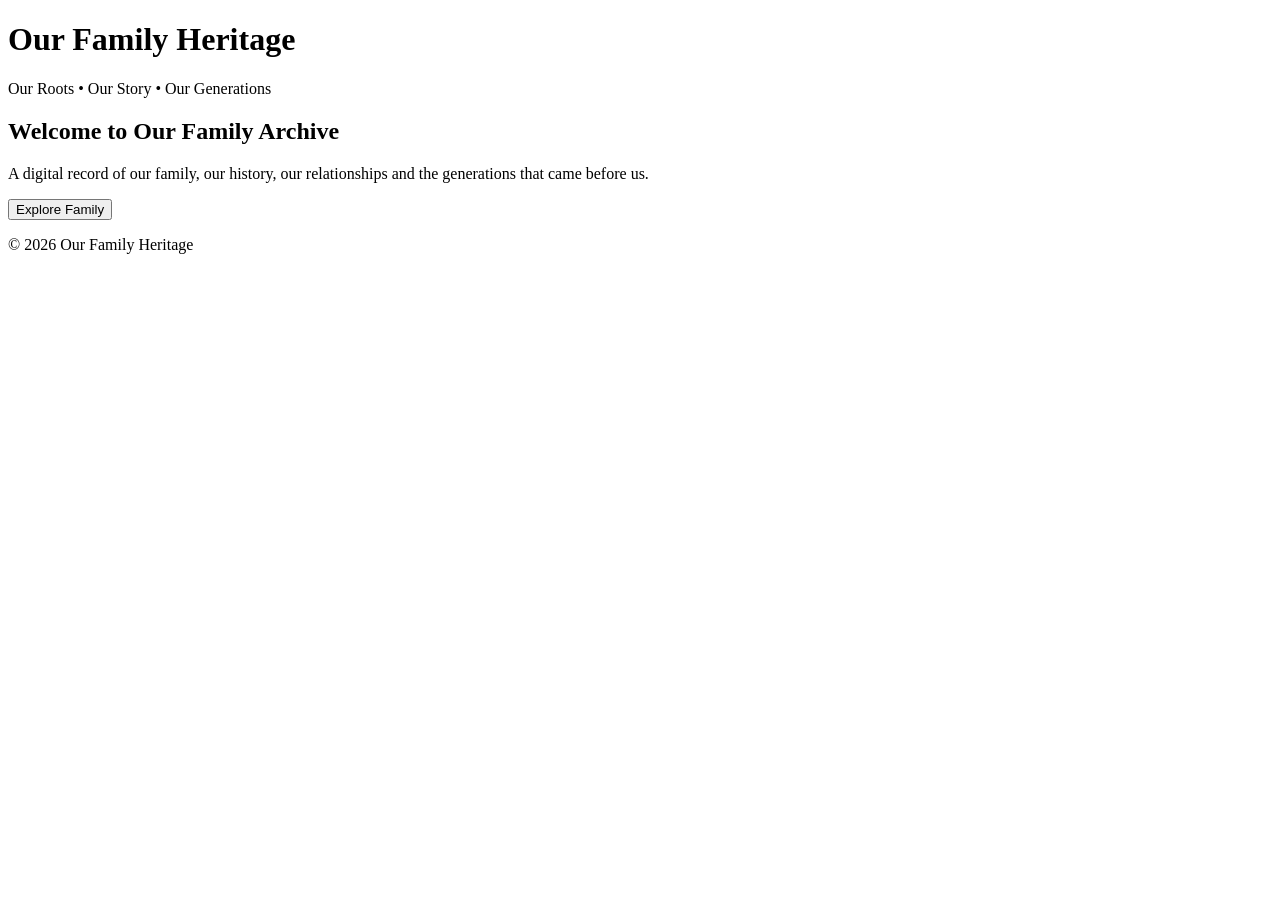
==== index.html @ 3188e99e "Create index.html" ====
<!DOCTYPE html>
<html lang="en">
<head>
    <meta charset="UTF-8">
    <meta name="viewport" content="width=device-width, initial-scale=1.0">

    <title>Our Family Heritage</title>

    <link rel="stylesheet" href="css/style.css">
</head>

<body>

    <header>
        <h1>Our Family Heritage</h1>
        <p>Our Roots • Our Story • Our Generations</p>
    </header>

    <main>

        <section class="welcome">
            <h2>Welcome to Our Family Archive</h2>

            <p>
                A digital record of our family, our history,
                our relationships and the generations that came before us.
            </p>

            <button>Explore Family</button>
        </section>

    </main>

    <footer>
        <p>© 2026 Our Family Heritage</p>
    </footer>

</body>
</html>
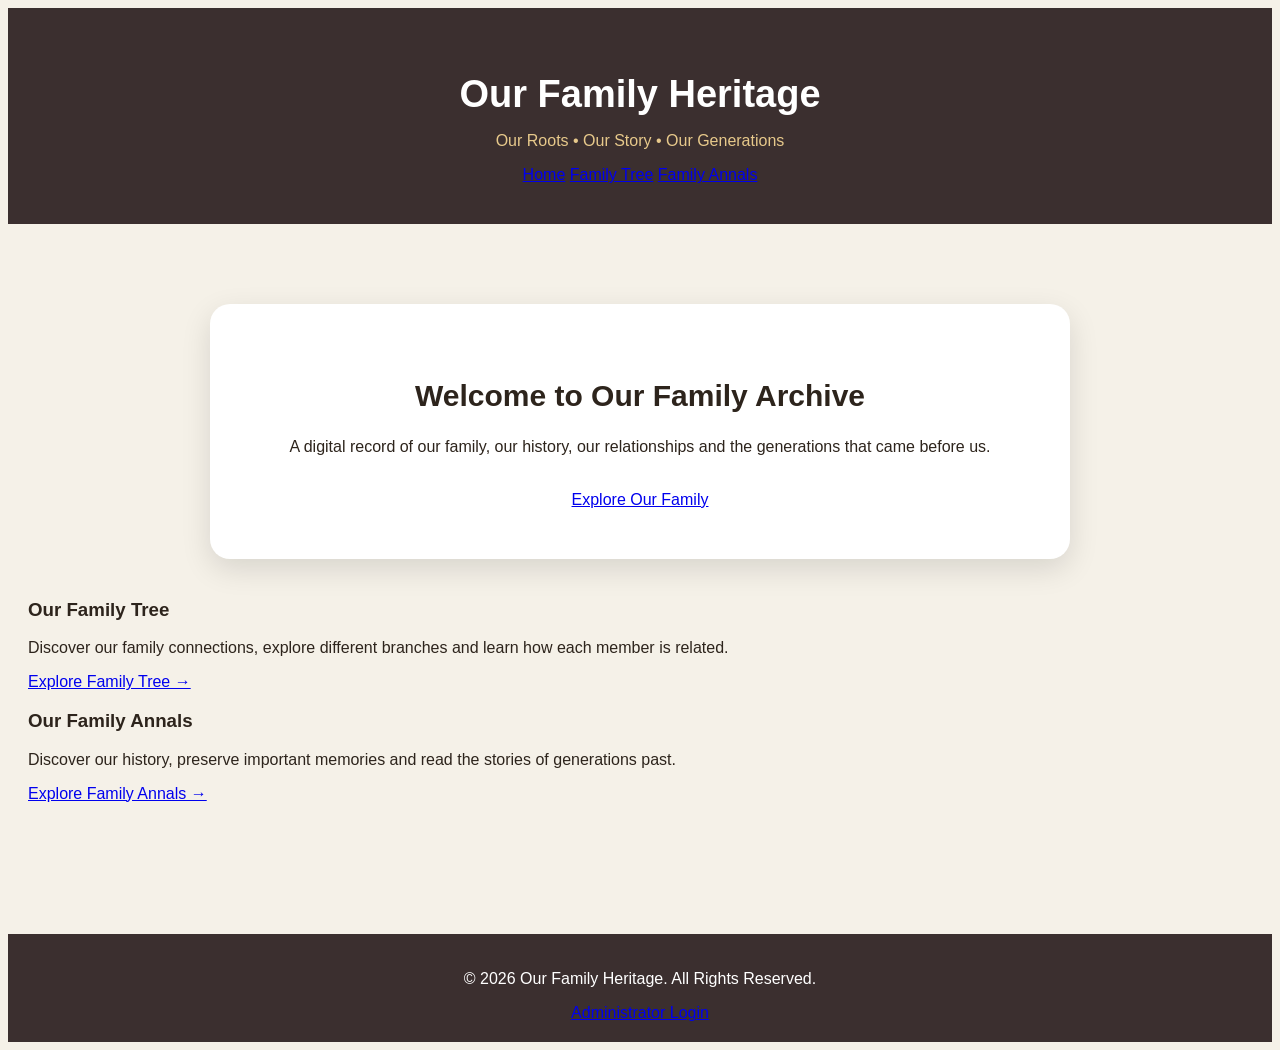
==== commit fe25f1e6: "Update index.html" ====
--- a/index.html
+++ b/index.html
@@ -1,5 +1,6 @@
 <!DOCTYPE html>
 <html lang="en">
+
 <head>
     <meta charset="UTF-8">
     <meta name="viewport" content="width=device-width, initial-scale=1.0">
@@ -11,14 +12,38 @@
 
 <body>
 
-    <header>
-        <h1>Our Family Heritage</h1>
-        <p>Our Roots • Our Story • Our Generations</p>
+    <!-- WEBSITE HEADER -->
+    <header class="site-header">
+
+        <div class="header-content">
+
+            <div class="site-brand">
+                <h1>Our Family Heritage</h1>
+                <p>Our Roots • Our Story • Our Generations</p>
+            </div>
+
+            <!-- MAIN NAVIGATION -->
+            <nav class="main-navigation">
+
+                <a href="index.html" class="active">Home</a>
+
+                <a href="family-tree.html">Family Tree</a>
+
+                <a href="annals.html">Family Annals</a>
+
+            </nav>
+
+        </div>
+
     </header>
 
+
+    <!-- MAIN CONTENT -->
     <main>
 
+        <!-- WELCOME SECTION -->
         <section class="welcome">
+
             <h2>Welcome to Our Family Archive</h2>
 
             <p>
@@ -26,14 +51,57 @@
                 our relationships and the generations that came before us.
             </p>
 
-            <button>Explore Family</button>
+            <a href="family-tree.html" class="explore-button">
+                Explore Our Family
+            </a>
+
+        </section>
+
+
+        <!-- WEBSITE SECTIONS -->
+        <section class="home-sections">
+
+            <div class="home-card">
+
+                <h3>Our Family Tree</h3>
+
+                <p>
+                    Discover our family connections, explore different
+                    branches and learn how each member is related.
+                </p>
+
+                <a href="family-tree.html">Explore Family Tree →</a>
+
+            </div>
+
+
+            <div class="home-card">
+
+                <h3>Our Family Annals</h3>
+
+                <p>
+                    Discover our history, preserve important memories
+                    and read the stories of generations past.
+                </p>
+
+                <a href="annals.html">Explore Family Annals →</a>
+
+            </div>
+
         </section>
 
     </main>
 
-    <footer>
-        <p>© 2026 Our Family Heritage</p>
+
+    <!-- WEBSITE FOOTER -->
+    <footer class="site-footer">
+
+        <p>© 2026 Our Family Heritage. All Rights Reserved.</p>
+
+        <a href="admin-login.html">Administrator Login</a>
+
     </footer>
+
 
 </body>
 </html>
--- a/css/style.css
+++ b/css/style.css
@@ -0,0 +1,4674 @@
+{
+    box-sizing: border-box;
+    margin: 0;
+    padding: 0;
+}
+
+body {
+    font-family: Arial, sans-serif;
+    background: #f5f1e8;
+    color: #2d241c;
+}
+
+header {
+    background: #3b2f2f;
+    color: white;
+    text-align: center;
+    padding: 40px 20px;
+}
+
+header h1 {
+    font-size: 38px;
+    margin-bottom: 10px;
+}
+
+header p {
+    color: #e7c98b;
+}
+
+main {
+    min-height: 70vh;
+    padding: 40px 20px;
+}
+
+.welcome {
+    max-width: 800px;
+    margin: 40px auto;
+    background: white;
+    padding: 50px 30px;
+    text-align: center;
+    border-radius: 20px;
+    box-shadow: 0 10px 30px rgba(0,0,0,0.12);
+}
+
+.welcome h2 {
+    font-size: 30px;
+    margin-bottom: 20px;
+}
+
+.welcome p {
+    line-height: 1.7;
+    margin-bottom: 30px;
+}
+
+button {
+    background: #b8860b;
+    color: white;
+    border: none;
+    padding: 14px 28px;
+    border-radius: 30px;
+    font-size: 16px;
+    cursor: pointer;
+}
+
+button:hover {
+    background: #8f6808;
+}
+
+footer {
+    background: #3b2f2f;
+    color: white;
+    text-align: center;
+    padding: 20px;
+}
+/* =========================================
+   FAMILY TREE
+========================================= */
+
+.family-tree-section {
+    max-width: 1400px;
+    margin: 0 auto;
+    text-align: center;
+}
+
+.tree-intro {
+    max-width: 700px;
+    margin: 10px auto 40px;
+    line-height: 1.7;
+}
+
+
+/* Main tree */
+
+.family-tree {
+    width: 100%;
+    padding: 20px;
+}
+
+
+/* Central couple */
+
+.central-couple {
+    display: flex;
+    justify-content: center;
+    align-items: center;
+    gap: 20px;
+    flex-wrap: wrap;
+}
+
+
+.marriage-symbol {
+    font-size: 32px;
+    padding: 10px;
+}
+
+
+/* Connector */
+
+.main-connector {
+    width: 3px;
+    height: 50px;
+    background: #b8860b;
+    margin: 0 auto;
+}
+
+
+/* Generation title */
+
+.generation-title {
+    font-size: 25px;
+    margin: 20px 0 30px;
+    color: #3b2f2f;
+}
+
+
+/* Children */
+
+.children-grid {
+    display: grid;
+    grid-template-columns:
+        repeat(auto-fit, minmax(220px, 1fr));
+
+    gap: 25px;
+
+    max-width: 1200px;
+
+    margin: 0 auto;
+}
+
+
+/* =========================================
+   PREMIUM FAMILY MEMBER CARDS
+========================================= */
+
+.member-card {
+    position: relative;
+    box-sizing: border-box;
+
+    width: 100%;
+    padding: 22px 16px;
+
+    background: linear-gradient(
+        160deg,
+        #ffffff 0%,
+        #fbf8f0 100%
+    );
+
+    border: 1px solid #e7dcc3;
+    border-radius: 20px;
+
+    box-shadow:
+        0 5px 15px rgba(45, 36, 28, 0.07),
+        0 1px 3px rgba(45, 36, 28, 0.04);
+
+    text-align: center;
+
+    transition:
+        transform 0.25s ease,
+        box-shadow 0.25s ease,
+        border-color 0.25s ease;
+
+    cursor: pointer;
+    overflow-wrap: anywhere;
+}
+
+.member-card:hover {
+    transform: translateY(-4px);
+
+    border-color: #b8860b;
+
+    box-shadow:
+        0 12px 28px rgba(45, 36, 28, 0.13),
+        0 3px 8px rgba(184, 134, 11, 0.10);
+}
+
+.member-card:active {
+    transform: scale(0.98);
+}
+
+
+/* =========================================
+   MEMBER PHOTOGRAPHS
+========================================= */
+
+.member-photo {
+    width: 100px;
+    height: 100px;
+
+    margin: 0 auto 16px;
+
+    padding: 4px;
+    box-sizing: border-box;
+
+    border: 2px solid #c7a451;
+    border-radius: 50%;
+
+    overflow: hidden;
+
+    background: #eee7d7;
+
+    display: flex;
+    align-items: center;
+    justify-content: center;
+
+    box-shadow:
+        0 3px 10px rgba(45, 36, 28, 0.10);
+}
+
+.member-photo img {
+    display: block;
+
+    width: 100%;
+    height: 100%;
+
+    object-fit: cover;
+
+    border-radius: 50%;
+}
+
+.member-photo-placeholder {
+    display: flex;
+    align-items: center;
+    justify-content: center;
+
+    width: 100%;
+    height: 100%;
+
+    border-radius: 50%;
+
+    background: linear-gradient(
+        145deg,
+        #f4ead0,
+        #e6d3a5
+    );
+
+    color: #75540a;
+
+    font-size: 27px;
+    font-weight: 700;
+}
+
+
+/* =========================================
+   MEMBER INFORMATION
+========================================= */
+
+.member-info h4 {
+    margin: 0 0 10px;
+
+    color: #2d241c;
+
+    font-size: 17px;
+    font-weight: 700;
+    line-height: 1.5;
+
+    overflow-wrap: anywhere;
+}
+
+.member-relationship {
+    margin: 0 0 12px;
+
+    color: #746b5d;
+
+    font-size: 12px;
+    line-height: 1.6;
+}
+
+.member-status {
+    display: inline-block;
+
+    padding: 6px 13px;
+
+    border: 1px solid #c7dfc9;
+    border-radius: 30px;
+
+    background: #edf7ee;
+    color: #286b36;
+
+    font-size: 11px;
+    font-weight: 700;
+    letter-spacing: 0.3px;
+}
+
+
+/* =========================================
+   DECEASED FAMILY MEMBERS
+========================================= */
+
+.member-card.deceased {
+    border-color: #d6cfc2;
+
+    background: linear-gradient(
+        160deg,
+        #ffffff 0%,
+        #f3f0e9 100%
+    );
+}
+
+.member-card.deceased .member-status {
+    background: #eeece8;
+    color: #625c53;
+    border-color: #d9d4ca;
+}
+
+.member-card.deceased .member-photo {
+    border-color: #b7aa91;
+}
+
+
+/* =========================================
+   DESCENDANT CARD ADJUSTMENTS
+========================================= */
+
+.grandchildren-container .member-card {
+    padding: 18px 12px;
+    border-radius: 16px;
+}
+
+.grandchildren-container .member-photo {
+    width: 78px;
+    height: 78px;
+
+    margin-bottom: 12px;
+}
+
+.grandchildren-container .member-info h4 {
+    font-size: 15px;
+}
+
+.grandchildren-container .member-relationship {
+    font-size: 11px;
+}
+
+
+/* =========================================
+   MOBILE FAMILY TREE
+========================================= */
+
+@media (max-width: 600px) {
+
+    .family-tree {
+        padding: 10px;
+        box-sizing: border-box;
+    }
+
+    .central-couple {
+        flex-direction: column;
+        align-items: center;
+        gap: 15px;
+    }
+
+    .marriage-symbol {
+        font-size: 26px;
+    }
+
+    .children-grid {
+        grid-template-columns: 1fr;
+        gap: 18px;
+    }
+
+    .member-card {
+        width: 100%;
+        max-width: 320px;
+
+        margin: 0 auto;
+        padding: 20px 14px;
+
+        border-radius: 18px;
+    }
+
+    .member-card:hover {
+        transform: none;
+    }
+
+    .member-photo {
+        width: 90px;
+        height: 90px;
+    }
+
+    .member-info h4 {
+        font-size: 16px;
+    }
+
+    .grandchildren-container {
+        grid-template-columns:
+            repeat(auto-fit, minmax(145px, 1fr));
+
+        gap: 12px;
+        padding-top: 16px;
+    }
+
+    .grandchildren-container .member-card {
+        max-width: none;
+        padding: 15px 10px;
+    }
+
+    .grandchildren-container .member-photo {
+        width: 68px;
+        height: 68px;
+    }
+
+    .grandchildren-container .member-info h4 {
+        font-size: 14px;
+    }
+}
+
+
+/* Respect visitors who prefer reduced animation. */
+@media (prefers-reduced-motion: reduce) {
+
+    .member-card {
+        transition: none;
+    }
+
+    .member-card:hover,
+    .member-card:active {
+        transform: none;
+    }
+}
+/* =========================================
+   EXPANDABLE FAMILY BRANCHES
+========================================= */
+
+.child-wrapper {
+    display: flex;
+    flex-direction: column;
+    align-items: center;
+}
+
+
+.expand-family-button {
+    margin-top: 12px;
+
+    background: #3b2f2f;
+
+    color: white;
+
+    border: none;
+
+    padding: 9px 16px;
+
+    border-radius: 20px;
+
+    font-size: 13px;
+
+    cursor: pointer;
+}
+
+
+.expand-family-button:hover {
+    background: #8f6808;
+}
+
+
+/* =========================================
+   RESPONSIVE FAMILY DESCENDANT BRANCHES
+========================================= */
+
+.grandchildren-container {
+    display: grid;
+
+    /* Arrange siblings side by side when space allows. */
+    grid-template-columns:
+        repeat(auto-fit, minmax(min(100%, 180px), 1fr));
+
+    gap: 20px;
+
+    width: 100%;
+    max-width: 1100px;
+
+    margin: 25px auto 0;
+    padding: 25px 10px 10px;
+
+    box-sizing: border-box;
+
+    border-top: 2px solid #e7c98b;
+    position: relative;
+}
+
+/* Keep each descendant branch neatly organized. */
+.grandchildren-container > .child-wrapper {
+    min-width: 0;
+    width: 100%;
+    box-sizing: border-box;
+}
+
+/* Prevent descendant cards from overflowing their columns. */
+.grandchildren-container .member-card {
+    width: 100%;
+    min-width: 0;
+    box-sizing: border-box;
+}
+
+/* Make the layout comfortable on mobile phones. */
+@media (max-width: 600px) {
+    .grandchildren-container {
+        grid-template-columns:
+            repeat(2, minmax(0, 1fr));
+
+        gap: 12px;
+
+        padding: 20px 4px 8px;
+    }
+}
+
+/* Use one column on particularly narrow screens. */
+@media (max-width: 340px) {
+    .grandchildren-container {
+        grid-template-columns: 1fr;
+    }
+}
+
+
+.grandchildren-container .member-card {
+    padding: 15px;
+}
+
+
+.grandchildren-container .member-photo {
+    width: 75px;
+    height: 75px;
+}
+
+
+.grandchildren-container .member-info h4 {
+    font-size: 15px;
+    }
+/* =========================================
+   MEMBER BIOGRAPHY POPUP
+========================================= */
+
+.member-modal {
+    display: none;
+
+    position: fixed;
+
+    z-index: 9999;
+
+    left: 0;
+    top: 0;
+
+    width: 100%;
+    height: 100%;
+
+    background: rgba(0, 0, 0, 0.75);
+
+    padding: 20px;
+
+    align-items: center;
+    justify-content: center;
+}
+
+
+.member-modal-content {
+    position: relative;
+
+    background: #fff;
+
+    width: 100%;
+    max-width: 500px;
+
+    max-height: 90vh;
+
+    overflow-y: auto;
+
+    border-radius: 25px;
+
+    padding: 35px 25px;
+
+    text-align: center;
+
+    box-shadow:
+        0 20px 60px rgba(0, 0, 0, 0.3);
+
+    animation:
+        memberModalOpen 0.3s ease;
+}
+
+
+@keyframes memberModalOpen {
+
+    from {
+        opacity: 0;
+        transform: translateY(30px) scale(0.95);
+    }
+
+    to {
+        opacity: 1;
+        transform: translateY(0) scale(1);
+    }
+
+}
+
+
+/* Close button */
+
+.close-member-modal {
+
+    position: absolute;
+
+    top: 12px;
+    right: 15px;
+
+    width: 40px;
+    height: 40px;
+
+    border-radius: 50%;
+
+    border: none;
+
+    background: #3b2f2f;
+
+    color: white;
+
+    font-size: 28px;
+
+    line-height: 1;
+
+    cursor: pointer;
+}
+
+
+.close-member-modal:hover {
+    background: #b8860b;
+}
+
+
+/* Modal photo */
+
+.modal-member-photo {
+
+    width: 150px;
+    height: 150px;
+
+    margin: 0 auto 20px;
+
+    border-radius: 50%;
+
+    overflow: hidden;
+
+    background: #eee7d7;
+
+    border: 5px solid #e7c98b;
+
+    display: flex;
+
+    align-items: center;
+
+    justify-content: center;
+}
+
+
+.modal-member-photo img {
+
+    width: 100%;
+    height: 100%;
+
+    object-fit: cover;
+}
+
+
+.modal-member-placeholder {
+
+    font-size: 45px;
+
+    font-weight: bold;
+
+    color: #8f6808;
+}
+
+
+/* Modal name */
+
+.modal-member-name {
+
+    font-size: 28px;
+
+    color: #2d241c;
+
+    margin-bottom: 10px;
+}
+
+
+/* Modal relationship */
+
+.modal-member-relationship {
+
+    color: #8f6808;
+
+    font-weight: bold;
+
+    margin-bottom: 15px;
+}
+
+
+/* Modal status */
+
+.modal-member-status {
+
+    display: inline-block;
+
+    padding: 7px 15px;
+
+    border-radius: 20px;
+
+    background: #e8f5e9;
+
+    color: #2e7d32;
+
+    font-size: 13px;
+
+    margin-bottom: 20px;
+}
+
+
+.modal-member-status.deceased {
+
+    background: #eee;
+
+    color: #666;
+}
+
+
+/* Biography */
+
+.modal-member-biography {
+
+    text-align: left;
+
+    line-height: 1.8;
+
+    color: #444;
+
+    border-top: 1px solid #eee;
+
+    padding-top: 20px;
+
+    margin-top: 10px;
+}
+
+
+.modal-member-biography-title {
+
+    font-size: 18px;
+
+    color: #3b2f2f;
+
+    margin-bottom: 10px;
+}
+
+
+/* Mobile */
+
+@media (max-width: 600px) {
+
+    .member-modal {
+        padding: 15px;
+    }
+
+    .member-modal-content {
+        padding: 30px 20px;
+        max-height: 92vh;
+    }
+
+    .modal-member-photo {
+        width: 125px;
+        height: 125px;
+    }
+
+    .modal-member-name {
+        font-size: 23px;
+    }
+
+}
+/* ================================= */
+/* RELATIONSHIP MANAGEMENT */
+/* ================================= */
+
+.relationship-form {
+    background: #f8f5ed;
+    padding: 20px;
+    border-radius: 15px;
+    margin-top: 20px;
+}
+
+.relationship-form h3,
+.relationship-list-section h3 {
+    color: #3b2f2f;
+    margin-bottom: 15px;
+}
+
+.relationship-form label {
+    display: block;
+    margin-top: 12px;
+    margin-bottom: 6px;
+    font-weight: bold;
+}
+
+.relationship-form select {
+    width: 100%;
+    padding: 12px;
+    border: 1px solid #ddd;
+    border-radius: 8px;
+    background: white;
+    font-size: 15px;
+}
+
+.relationship-list-section {
+    margin-top: 25px;
+}
+
+/* Scrollable relationship list */
+
+#relationshipsList {
+    max-height: 420px;
+    overflow-y: auto;
+    padding: 5px;
+    background: #f8f5ed;
+    border-radius: 12px;
+}
+
+/* Individual relationship */
+
+.relationship-row {
+    display: flex;
+    align-items: center;
+    justify-content: space-between;
+    gap: 15px;
+    background: white;
+    padding: 12px 15px;
+    margin-bottom: 8px;
+    border-radius: 10px;
+    box-shadow: 0 2px 8px rgba(0,0,0,0.06);
+}
+
+.relationship-info {
+    display: flex;
+    align-items: center;
+    flex-wrap: wrap;
+    gap: 8px;
+    font-size: 14px;
+}
+
+.relationship-info strong {
+    color: #3b2f2f;
+}
+
+.relationship-info span {
+    color: #b8860b;
+    font-weight: bold;
+}
+
+.delete-relationship-button {
+    flex-shrink: 0;
+    padding: 7px 12px;
+    font-size: 13px;
+}
+
+
+/* Mobile */
+
+@media (max-width: 600px) {
+
+    .relationship-row {
+        align-items: flex-start;
+        flex-direction: column;
+    }
+
+    .relationship-info {
+        display: block;
+        line-height: 1.7;
+    }
+
+    .delete-relationship-button {
+        width: 100%;
+    }
+
+}
+/* =========================================
+   COMPACT FAMILY MEMBER LIST
+   ========================================= */
+
+#membersList {
+    display: flex;
+    flex-direction: column;
+    gap: 10px;
+    margin-top: 20px;
+}
+
+
+/* MEMBER ROW */
+
+.member-card {
+    display: flex;
+    align-items: center;
+    gap: 15px;
+
+    background: white;
+
+    padding: 10px 14px;
+
+    border-radius: 12px;
+
+    box-shadow: 0 2px 8px rgba(0, 0, 0, 0.06);
+
+    transition: transform 0.2s ease,
+                box-shadow 0.2s ease;
+}
+
+
+.member-card:hover {
+    transform: translateY(-2px);
+
+    box-shadow:
+        0 5px 15px rgba(0, 0, 0, 0.10);
+}
+
+
+/* PHOTO */
+
+.member-card-photo,
+.member-card-initials {
+
+    width: 55px;
+    height: 55px;
+
+    min-width: 55px;
+
+    border-radius: 50%;
+
+    object-fit: cover;
+
+    display: flex;
+
+    align-items: center;
+    justify-content: center;
+
+    background: #f5f1e8;
+
+    color: #b8860b;
+
+    font-size: 20px;
+
+    font-weight: bold;
+}
+
+
+/* MEMBER INFORMATION */
+
+.member-card-content {
+
+    flex: 1;
+
+    min-width: 0;
+}
+
+
+.member-card h3 {
+
+    margin: 0 0 4px;
+
+    color: #3b2f2f;
+
+    font-size: 16px;
+
+    white-space: nowrap;
+
+    overflow: hidden;
+
+    text-overflow: ellipsis;
+}
+
+
+.member-card-info {
+
+    margin: 0;
+
+    color: #777;
+
+    font-size: 13px;
+
+    line-height: 1.4;
+}
+
+
+/* STATUS */
+
+.member-status {
+
+    display: inline-block;
+
+    padding: 3px 8px;
+
+    border-radius: 20px;
+
+    font-size: 11px;
+
+    font-weight: bold;
+
+    margin-top: 4px;
+
+    background: #f5f1e8;
+
+    color: #8f6808;
+}
+
+
+/* BUTTONS */
+
+.member-card-actions {
+
+    display: flex;
+
+    gap: 6px;
+
+    flex-shrink: 0;
+}
+
+
+.member-card-actions button {
+
+    padding: 7px 11px;
+
+    border-radius: 7px;
+
+    font-size: 12px;
+
+    margin: 0;
+}
+
+
+/* MOBILE */
+
+@media (max-width: 600px) {
+
+    .member-card {
+
+        gap: 10px;
+
+        padding: 9px 10px;
+
+    }
+
+
+    .member-card-photo,
+    .member-card-initials {
+
+        width: 48px;
+
+        height: 48px;
+
+        min-width: 48px;
+
+        font-size: 17px;
+
+    }
+
+
+    .member-card h3 {
+
+        font-size: 14px;
+
+    }
+
+
+    .member-card-info {
+
+        font-size: 12px;
+
+    }
+
+
+    .member-card-actions {
+
+        flex-direction: column;
+
+        gap: 4px;
+
+    }
+
+
+    .member-card-actions button {
+
+        padding: 5px 8px;
+
+        font-size: 11px;
+
+    }
+
+}
+/* ================================= */
+/* COMPACT FAMILY MEMBERS LIST */
+/* ================================= */
+
+/* Scrollable members list */
+
+#membersList {
+    max-height: 420px;
+    overflow-y: auto;
+    padding: 5px;
+    background: #f8f5ed;
+    border-radius: 12px;
+    display: flex;
+    flex-direction: column;
+    gap: 0;
+}
+
+/* Individual member row */
+
+.member-card {
+    display: flex;
+    align-items: center;
+    justify-content: space-between;
+    gap: 15px;
+    background: white;
+    padding: 12px 15px;
+    margin-bottom: 8px;
+    border-radius: 10px;
+    box-shadow: 0 2px 8px rgba(0,0,0,0.06);
+}
+
+/* Member information */
+
+.member-card-content {
+    flex: 1;
+    min-width: 0;
+}
+
+.member-card h3 {
+    color: #3b2f2f;
+    font-size: 14px;
+    margin: 0 0 5px;
+}
+
+.member-card-info {
+    color: #666;
+    font-size: 13px;
+    line-height: 1.6;
+    margin: 0;
+}
+
+/* Small member photo */
+
+.member-card-photo,
+.member-card-initials {
+    width: 42px;
+    height: 42px;
+    min-width: 42px;
+    border-radius: 50%;
+    object-fit: cover;
+}
+
+.member-card-initials {
+    display: flex;
+    align-items: center;
+    justify-content: center;
+    background: #f5f1e8;
+    color: #b8860b;
+    font-size: 15px;
+    font-weight: bold;
+}
+
+/* Edit and Delete buttons */
+
+.member-card-actions {
+    display: flex;
+    align-items: center;
+    gap: 6px;
+    flex-shrink: 0;
+}
+
+.member-card-actions button {
+    padding: 7px 10px;
+    font-size: 12px;
+    border-radius: 7px;
+    margin: 0;
+}
+
+/* Mobile layout */
+
+@media (max-width: 600px) {
+    .member-card {
+        gap: 8px;
+        padding: 10px;
+    }
+
+    .member-card-photo,
+    .member-card-initials {
+        width: 36px;
+        height: 36px;
+        min-width: 36px;
+    }
+
+    .member-card h3 {
+        font-size: 13px;
+        overflow-wrap: anywhere;
+    }
+
+    .member-card-info {
+        font-size: 12px;
+    }
+
+    .member-card-actions {
+        flex-direction: column;
+        align-items: stretch;
+        gap: 4px;
+    }
+
+    .member-card-actions button {
+        padding: 6px 8px;
+        font-size: 11px;
+    }
+}
+/* ================================= */
+/* COMPACT ADMIN MEMBER LIST */
+/* ================================= */
+
+#membersList {
+    max-height: 420px;
+    overflow-y: auto;
+    padding: 5px;
+    background: #f8f5ed;
+    border-radius: 12px;
+}
+
+
+/* MEMBER ROW */
+
+.admin-member-row {
+    display: flex;
+    align-items: center;
+    justify-content: space-between;
+    gap: 15px;
+
+    background: white;
+
+    padding: 10px 15px;
+
+    margin-bottom: 8px;
+
+    border-radius: 10px;
+
+    box-shadow: 0 2px 8px rgba(0,0,0,0.06);
+}
+
+
+/* PHOTO */
+
+.admin-member-photo {
+    flex-shrink: 0;
+}
+
+
+.admin-member-photo img,
+.admin-member-placeholder {
+    width: 48px;
+    height: 48px;
+
+    border-radius: 50%;
+
+    object-fit: cover;
+}
+
+
+.admin-member-placeholder {
+    display: flex;
+
+    align-items: center;
+    justify-content: center;
+
+    background: #f5f1e8;
+
+    color: #b8860b;
+
+    font-weight: bold;
+
+    font-size: 16px;
+}
+
+
+/* INFORMATION */
+
+.admin-member-info {
+    flex: 1;
+    min-width: 0;
+}
+
+
+.admin-member-info h3 {
+    margin: 0 0 3px;
+
+    color: #3b2f2f;
+
+    font-size: 15px;
+}
+
+
+.admin-member-info p {
+    margin: 0;
+
+    color: #777;
+
+    font-size: 12px;
+}
+
+
+/* STATUS */
+
+.admin-member-status {
+    display: inline-block;
+
+    margin-top: 3px;
+
+    padding: 2px 7px;
+
+    border-radius: 20px;
+
+    background: #f5f1e8;
+
+    color: #8f6808;
+
+    font-size: 10px;
+
+    font-weight: bold;
+}
+
+
+.admin-member-status.deceased {
+    background: #eee;
+
+    color: #777;
+}
+
+
+/* BUTTONS */
+
+.admin-member-actions {
+    display: flex;
+
+    gap: 6px;
+
+    flex-shrink: 0;
+}
+
+
+.admin-member-actions button {
+    padding: 6px 10px;
+
+    border-radius: 7px;
+
+    font-size: 12px;
+}
+
+
+/* MOBILE */
+
+@media (max-width: 600px) {
+
+    .admin-member-row {
+        gap: 8px;
+
+        padding: 9px 10px;
+    }
+
+
+    .admin-member-photo img,
+    .admin-member-placeholder {
+        width: 40px;
+
+        height: 40px;
+    }
+
+
+    .admin-member-info h3 {
+        font-size: 13px;
+    }
+
+
+    .admin-member-info p {
+        font-size: 11px;
+    }
+
+
+    .admin-member-actions {
+        flex-direction: column;
+
+        gap: 4px;
+    }
+
+
+    .admin-member-actions button {
+        padding: 5px 8px;
+
+        font-size: 11px;
+    }
+
+}
+/* ================================= */
+/* ADMIN MEMBER VIEW MODAL */
+/* ================================= */
+
+.admin-member-view-modal {
+    position: fixed;
+
+    top: 0;
+    left: 0;
+
+    width: 100%;
+    height: 100%;
+
+    background: rgba(0, 0, 0, 0.65);
+
+    display: flex;
+
+    align-items: center;
+    justify-content: center;
+
+    padding: 20px;
+
+    z-index: 9999;
+
+    overflow-y: auto;
+}
+
+
+/* POPUP CARD */
+
+.admin-member-view-content {
+    position: relative;
+
+    width: 100%;
+    max-width: 500px;
+
+    max-height: 90vh;
+
+    overflow-y: auto;
+
+    background: white;
+
+    border-radius: 20px;
+
+    padding: 25px;
+
+    text-align: center;
+
+    box-shadow:
+        0 15px 50px rgba(0, 0, 0, 0.25);
+
+    animation:
+        adminModalAppear 0.2s ease;
+}
+
+
+/* CLOSE BUTTON */
+
+.admin-member-view-close {
+    position: absolute;
+
+    top: 10px;
+    right: 12px;
+
+    width: 38px;
+    height: 38px;
+
+    border-radius: 50%;
+
+    border: none;
+
+    background: #3b2f2f;
+
+    color: white;
+
+    font-size: 24px;
+
+    line-height: 1;
+
+    cursor: pointer;
+
+    padding: 0;
+}
+
+
+/* PHOTO */
+
+.admin-view-member-photo {
+    width: 130px;
+    height: 130px;
+
+    border-radius: 50%;
+
+    object-fit: cover;
+
+    display: block;
+
+    margin: 10px auto 15px;
+}
+
+
+.admin-view-member-placeholder {
+    width: 130px;
+    height: 130px;
+
+    border-radius: 50%;
+
+    background: #f5f1e8;
+
+    color: #b8860b;
+
+    display: flex;
+
+    align-items: center;
+    justify-content: center;
+
+    margin: 10px auto 15px;
+
+    font-size: 40px;
+
+    font-weight: bold;
+}
+
+
+/* NAME */
+
+.admin-member-view-content h2 {
+    color: #3b2f2f;
+
+    font-size: 24px;
+
+    margin: 5px 0 10px;
+}
+
+
+/* STATUS */
+
+.admin-member-view-status {
+    display: inline-block;
+
+    padding: 5px 12px;
+
+    border-radius: 20px;
+
+    background: #f5f1e8;
+
+    color: #8f6808;
+
+    font-size: 12px;
+
+    font-weight: bold;
+
+    margin-bottom: 15px;
+}
+
+
+/* DETAILS */
+
+.admin-member-view-details {
+    background: #f8f5ed;
+
+    border-radius: 12px;
+
+    padding: 15px;
+
+    text-align: left;
+
+    margin-top: 10px;
+}
+
+
+.admin-member-view-details p {
+    margin: 8px 0;
+
+    color: #555;
+
+    font-size: 14px;
+
+    line-height: 1.6;
+}
+
+
+.admin-member-view-details strong {
+    color: #3b2f2f;
+}
+
+
+/* BIOGRAPHY */
+
+.admin-member-biography {
+    margin-top: 15px;
+
+    padding-top: 15px;
+
+    border-top: 1px solid #ddd;
+}
+
+
+.admin-member-biography strong {
+    display: block;
+
+    margin-bottom: 6px;
+
+    color: #3b2f2f;
+}
+
+
+/* ANIMATION */
+
+@keyframes adminModalAppear {
+
+    from {
+        opacity: 0;
+        transform: translateY(15px) scale(0.97);
+    }
+
+    to {
+        opacity: 1;
+        transform: translateY(0) scale(1);
+    }
+
+}
+
+
+/* MOBILE */
+
+@media (max-width: 600px) {
+
+    .admin-member-view-modal {
+        padding: 12px;
+    }
+
+    .admin-member-view-content {
+        padding: 20px 15px;
+
+        max-height: 92vh;
+    }
+
+    .admin-view-member-photo,
+    .admin-view-member-placeholder {
+        width: 105px;
+        height: 105px;
+    }
+
+    .admin-member-view-content h2 {
+        font-size: 20px;
+    }
+
+    }
+/* ================================= */
+/* FULLSCREEN MEMBER PHOTO */
+/* ================================= */
+
+.admin-photo-fullscreen {
+    position: fixed;
+
+    top: 0;
+    left: 0;
+
+    width: 100%;
+    height: 100%;
+
+    background: rgba(0, 0, 0, 0.92);
+
+    display: flex;
+
+    align-items: center;
+    justify-content: center;
+
+    padding: 20px;
+
+    z-index: 10000;
+
+    cursor: pointer;
+}
+
+.admin-photo-fullscreen img {
+    max-width: 95%;
+    max-height: 90vh;
+
+    width: auto;
+    height: auto;
+
+    object-fit: contain;
+
+    border-radius: 12px;
+
+    box-shadow:
+        0 10px 40px rgba(0, 0, 0, 0.5);
+}
+/* ================================= */
+/* FAMILY RELATIONSHIP INFO */
+/* ================================= */
+
+.member-family-info {
+    background: white;
+
+    border-radius: 10px;
+
+    padding: 10px 12px;
+
+    margin-bottom: 12px;
+
+    border-left: 4px solid #b8860b;
+}
+
+.member-family-info strong {
+    display: block;
+
+    color: #3b2f2f;
+
+    font-size: 14px;
+
+    margin-bottom: 6px;
+}
+
+.member-family-info p {
+    margin: 4px 0;
+
+    color: #555;
+
+    font-size: 13px;
+}
+/* ================================= */
+/* CLICKABLE FAMILY MEMBERS */
+/* ================================= */
+
+.member-family-link {
+    display: block;
+    width: 100%;
+    padding: 7px 9px;
+    margin: 3px 0;
+    border: none;
+    background: #f8f5ed;
+    color: #8f6808;
+    text-align: left;
+    border-radius: 7px;
+    font-size: 13px;
+    cursor: pointer;
+}
+
+.member-family-link:hover {
+    background: #f5f1e8;
+}
+/* ================================= */
+/* HOW AM I RELATED BUTTON */
+/* ================================= */
+
+.find-relationship-button {
+    display: block;
+    width: 100%;
+    margin-bottom: 15px;
+    padding: 11px 15px;
+    border: none;
+    border-radius: 10px;
+    background: #3b2f2f;
+    color: white;
+    font-size: 14px;
+    font-weight: bold;
+    cursor: pointer;
+}
+
+.find-relationship-button:hover {
+    background: #8f6808;
+}
+/* ================================= */
+/* FAMILY RELATIONSHIP RESULT */
+/* ================================= */
+
+.relationship-result-modal {
+    position: fixed;
+    inset: 0;
+    background: rgba(0, 0, 0, 0.65);
+    display: flex;
+    align-items: center;
+    justify-content: center;
+    padding: 20px;
+    z-index: 10001;
+}
+
+.relationship-result-card {
+    position: relative;
+    width: 100%;
+    max-width: 500px;
+    max-height: 90vh;
+    overflow-y: auto;
+    background: white;
+    border-radius: 20px;
+    padding: 30px 20px;
+    text-align: center;
+    box-shadow: 0 15px 50px rgba(0, 0, 0, 0.25);
+    animation: relationshipAppear 0.25s ease;
+}
+
+.relationship-result-close {
+    position: absolute;
+    top: 10px;
+    right: 12px;
+    width: 38px;
+    height: 38px;
+    border: none;
+    border-radius: 50%;
+    background: #3b2f2f;
+    color: white;
+    font-size: 24px;
+    cursor: pointer;
+}
+
+.relationship-result-card h2 {
+    color: #3b2f2f;
+    margin-bottom: 10px;
+}
+
+.relationship-result-intro {
+    color: #777;
+    margin-bottom: 5px;
+}
+
+.relationship-result-card h3 {
+    color: #b8860b;
+    margin-bottom: 20px;
+}
+
+.relationship-path {
+    background: #f8f5ed;
+    border-radius: 14px;
+    padding: 18px;
+    text-align: left;
+    line-height: 1.8;
+}
+
+@keyframes relationshipAppear {
+    from {
+        opacity: 0;
+        transform: scale(0.96) translateY(10px);
+    }
+
+    to {
+        opacity: 1;
+        transform: scale(1) translateY(0);
+    }
+}
+
+@media (max-width: 600px) {
+
+    .relationship-result-modal {
+        padding: 12px;
+    }
+
+    .relationship-result-card {
+        padding: 25px 15px;
+        max-height: 92vh;
+    }
+
+    .relationship-result-card h2 {
+        font-size: 20px;
+    }
+}
+.relationship-path-person {
+    display: flex;
+    align-items: center;
+    gap: 10px;
+    background: white;
+    padding: 10px 12px;
+    margin-bottom: 8px;
+    border-radius: 10px;
+    border-left: 4px solid #b8860b;
+}
+
+.relationship-path-label {
+    min-width: 70px;
+    padding: 4px 8px;
+    border-radius: 20px;
+    background: #f5f1e8;
+    color: #8f6808;
+    font-size: 11px;
+    font-weight: bold;
+    text-align: center;
+}
+
+.relationship-path-person strong {
+    color: #3b2f2f;
+    font-size: 14px;
+}
+/* =========================================
+   FAMILY TREE — ENHANCED HERITAGE DESIGN
+   ========================================= */
+
+/* Main tree area */
+
+.family-tree {
+    position: relative;
+    padding: 35px 20px 50px;
+    max-width: 1400px;
+    margin: 0 auto;
+}
+
+
+/* =========================================
+   FOUNDING COUPLE
+   ========================================= */
+
+.family-tree .central-couple {
+    position: relative;
+    display: flex;
+    align-items: center;
+    justify-content: center;
+    gap: 25px;
+    flex-wrap: wrap;
+    padding: 25px;
+    margin-bottom: 15px;
+}
+
+
+/* Decorative line behind couple */
+
+.family-tree .central-couple::before {
+    content: "";
+    position: absolute;
+    width: 300px;
+    height: 2px;
+    background: #e7c98b;
+    top: 50%;
+    left: 50%;
+    transform: translate(-50%, -50%);
+    z-index: 0;
+}
+
+
+/* Keep cards above decorative line */
+
+.family-tree .central-couple .member-card,
+.family-tree .marriage-symbol {
+    position: relative;
+    z-index: 1;
+}
+
+
+/* Marriage symbol */
+
+.family-tree .marriage-symbol {
+    width: 58px;
+    height: 58px;
+    display: flex;
+    align-items: center;
+    justify-content: center;
+
+    background: white;
+    border: 3px solid #e7c98b;
+    border-radius: 50%;
+
+    font-size: 25px;
+
+    box-shadow:
+        0 6px 18px rgba(0, 0, 0, 0.12);
+}
+
+
+/* =========================================
+   TREE MEMBER CARDS
+   Scoped specifically to Family Tree
+   ========================================= */
+
+.family-tree .member-card {
+    display: block;
+    width: 100%;
+
+    background:
+        linear-gradient(
+            145deg,
+            #ffffff,
+            #fbf8f0
+        );
+
+    border: 2px solid #eadfc9;
+
+    border-radius: 20px;
+
+    padding: 20px 15px;
+
+    box-shadow:
+        0 8px 25px rgba(59, 47, 47, 0.10);
+
+    text-align: center;
+
+    transition:
+        transform 0.25s ease,
+        box-shadow 0.25s ease,
+        border-color 0.25s ease;
+}
+
+
+.family-tree .member-card:hover {
+    transform: translateY(-7px);
+
+    border-color: #b8860b;
+
+    box-shadow:
+        0 15px 35px rgba(59, 47, 47, 0.18);
+}
+
+
+/* =========================================
+   PHOTOS
+   ========================================= */
+
+.family-tree .member-photo {
+    width: 105px;
+    height: 105px;
+
+    margin: 0 auto 14px;
+
+    border-radius: 50%;
+
+    overflow: hidden;
+
+    border: 4px solid #e7c98b;
+
+    background: #f5f1e8;
+
+    box-shadow:
+        0 5px 15px rgba(0, 0, 0, 0.12);
+}
+
+
+.family-tree .member-photo img {
+    width: 100%;
+    height: 100%;
+    object-fit: cover;
+}
+
+
+.family-tree .member-photo-placeholder {
+    width: 100%;
+    height: 100%;
+
+    display: flex;
+    align-items: center;
+    justify-content: center;
+
+    font-size: 30px;
+    font-weight: bold;
+
+    color: #8f6808;
+}
+
+
+/* =========================================
+   MEMBER INFORMATION
+   ========================================= */
+
+.family-tree .member-info h4 {
+    color: #3b2f2f;
+
+    font-size: 17px;
+
+    line-height: 1.35;
+
+    margin-bottom: 8px;
+}
+
+
+.family-tree .member-relationship {
+    color: #8f6808;
+
+    font-size: 12px;
+
+    line-height: 1.5;
+
+    margin-bottom: 8px;
+}
+
+
+.family-tree .member-status {
+    display: inline-block;
+
+    padding: 5px 12px;
+
+    border-radius: 20px;
+
+    background: #e8f5e9;
+
+    color: #2e7d32;
+
+    font-size: 11px;
+
+    font-weight: bold;
+}
+
+
+/* =========================================
+   DECEASED MEMBERS
+   ========================================= */
+
+.family-tree .member-card.deceased {
+    border-color: #d2c9ba;
+
+    background:
+        linear-gradient(
+            145deg,
+            #ffffff,
+            #f1eee8
+        );
+}
+
+
+.family-tree .member-card.deceased .member-photo {
+    filter: grayscale(55%);
+
+    border-color: #c8c0b4;
+}
+
+
+.family-tree .member-card.deceased .member-status {
+    background: #e9e7e4;
+
+    color: #666;
+}
+
+
+/* =========================================
+   CONNECTOR FROM COUPLE TO CHILDREN
+   ========================================= */
+
+.family-tree .main-connector {
+    position: relative;
+
+    width: 3px;
+    height: 55px;
+
+    background:
+        linear-gradient(
+            to bottom,
+            #e7c98b,
+            #b8860b
+        );
+
+    margin: 0 auto 20px;
+
+    border-radius: 5px;
+}
+
+
+/* =========================================
+   GENERATION TITLE
+   ========================================= */
+
+.family-tree .generation-title {
+    display: inline-block;
+
+    position: relative;
+
+    padding: 10px 25px;
+
+    margin: 5px 0 35px;
+
+    background: #3b2f2f;
+
+    color: white;
+
+    border-radius: 30px;
+
+    font-size: 20px;
+
+    box-shadow:
+        0 6px 18px rgba(59, 47, 47, 0.15);
+}
+
+
+/* =========================================
+   CHILDREN BRANCHES
+   ========================================= */
+
+.family-tree .children-grid {
+    position: relative;
+
+    display: grid;
+
+    grid-template-columns:
+        repeat(auto-fit, minmax(220px, 1fr));
+
+    gap: 45px 25px;
+
+    max-width: 1250px;
+
+    margin: 0 auto;
+}
+
+
+/* Vertical branch above each child */
+
+.family-tree .child-wrapper {
+    position: relative;
+
+    padding-top: 25px;
+}
+
+
+/* Connector leading into child */
+
+.family-tree .child-wrapper::before {
+    content: "";
+
+    position: absolute;
+
+    top: 0;
+    left: 50%;
+
+    width: 2px;
+    height: 25px;
+
+    background: #e7c98b;
+
+    transform: translateX(-50%);
+}
+
+
+/* =========================================
+   EXPAND CHILDREN BUTTON
+   ========================================= */
+
+.family-tree .expand-family-button {
+    margin-top: 14px;
+
+    background: #3b2f2f;
+
+    color: white;
+
+    border: 2px solid #b8860b;
+
+    padding: 9px 17px;
+
+    border-radius: 25px;
+
+    font-size: 12px;
+
+    font-weight: bold;
+
+    transition:
+        background 0.2s ease,
+        transform 0.2s ease;
+}
+
+
+.family-tree .expand-family-button:hover {
+    background: #8f6808;
+
+    transform: translateY(-2px);
+}
+
+
+/* =========================================
+   GRANDCHILDREN
+   ========================================= */
+
+.family-tree .grandchildren-container {
+    width: 100%;
+
+    margin-top: 20px;
+
+    padding: 20px 10px 5px;
+
+    border-top:
+        2px dashed #e7c98b;
+
+    background:
+        rgba(248, 245, 237, 0.7);
+
+    border-radius: 12px;
+
+    display: grid;
+
+    grid-template-columns:
+        repeat(auto-fit, minmax(165px, 1fr));
+
+    gap: 15px;
+}
+
+
+/* Grandchild cards */
+
+.family-tree
+.grandchildren-container
+.member-card {
+
+    padding: 15px;
+
+    border-radius: 16px;
+
+    box-shadow:
+        0 5px 15px rgba(0, 0, 0, 0.08);
+}
+
+
+.family-tree
+.grandchildren-container
+.member-photo {
+
+    width: 72px;
+    height: 72px;
+
+    border-width: 3px;
+}
+
+
+.family-tree
+.grandchildren-container
+.member-info h4 {
+
+    font-size: 14px;
+
+}
+
+
+/* =========================================
+   FAMILY TREE MOBILE DESIGN
+   ========================================= */
+
+@media (max-width: 600px) {
+
+    .family-tree {
+        padding: 20px 8px 35px;
+    }
+
+
+    .family-tree .central-couple {
+        flex-direction: column;
+
+        gap: 15px;
+
+        padding: 10px;
+    }
+
+
+    .family-tree .central-couple::before {
+        width: 2px;
+        height: 170px;
+
+        top: 50%;
+        left: 50%;
+
+        transform:
+            translate(-50%, -50%);
+    }
+
+
+    .family-tree .marriage-symbol {
+        width: 50px;
+        height: 50px;
+
+        font-size: 21px;
+    }
+
+
+    .family-tree .children-grid {
+        grid-template-columns: 1fr;
+
+        gap: 35px;
+
+        max-width: 360px;
+    }
+
+
+    .family-tree .child-wrapper {
+        padding-top: 20px;
+    }
+
+
+    .family-tree .member-card {
+        max-width: 340px;
+
+        margin: 0 auto;
+    }
+
+
+    .family-tree .member-photo {
+        width: 90px;
+        height: 90px;
+    }
+
+
+    .family-tree .generation-title {
+        font-size: 17px;
+
+        padding: 9px 18px;
+
+        margin-bottom: 25px;
+    }
+
+
+    .family-tree .grandchildren-container {
+        grid-template-columns: 1fr 1fr;
+
+        gap: 10px;
+
+        padding: 15px 8px;
+    }
+
+
+    .family-tree
+    .grandchildren-container
+    .member-card {
+
+        padding: 12px 7px;
+    }
+
+
+    .family-tree
+    .grandchildren-container
+    .member-photo {
+
+        width: 62px;
+        height: 62px;
+    }
+
+
+    .family-tree
+    .grandchildren-container
+    .member-info h4 {
+
+        font-size: 12px;
+
+    }
+
+
+    .family-tree
+    .grandchildren-container
+    .member-relationship {
+
+        font-size: 10px;
+
+    }
+
+}
+
+
+/* =========================================
+   VERY SMALL PHONES
+   ========================================= */
+
+@media (max-width: 380px) {
+
+    .family-tree
+    .grandchildren-container {
+
+        grid-template-columns: 1fr;
+    }
+
+}
+/* =========================================
+   FAMILY TREE — FAMILY BRANCH LEGEND
+   ========================================= */
+
+.family-branch-legend {
+    display: flex;
+    justify-content: center;
+    align-items: center;
+    flex-wrap: wrap;
+    gap: 12px;
+    margin: 25px auto 35px;
+    padding: 15px 20px;
+
+    max-width: 700px;
+
+    background: #fffdf8;
+    border: 1px solid #eadfc9;
+    border-radius: 18px;
+
+    box-shadow:
+        0 6px 20px rgba(59, 47, 47, 0.08);
+}
+
+.family-branch-legend-title {
+    width: 100%;
+    text-align: center;
+
+    font-size: 15px;
+    font-weight: bold;
+
+    color: #3b2f2f;
+
+    margin-bottom: 5px;
+}
+
+.family-branch-item {
+    display: flex;
+    align-items: center;
+    gap: 7px;
+
+    padding: 7px 12px;
+
+    border-radius: 20px;
+
+    font-size: 12px;
+    font-weight: bold;
+}
+
+.family-branch-main {
+    background: #f5ead0;
+    color: #7a5a0a;
+}
+
+.family-branch-previous {
+    background: #eeeae4;
+    color: #66605a;
+}
+
+.family-branch-dot {
+    width: 11px;
+    height: 11px;
+
+    border-radius: 50%;
+
+    display: inline-block;
+}
+
+.family-branch-main .family-branch-dot {
+    background: #b8860b;
+}
+
+.family-branch-previous .family-branch-dot {
+    background: #888;
+}
+
+
+/* Mobile */
+
+@media (max-width: 600px) {
+
+    .family-branch-legend {
+        margin: 20px 10px 25px;
+        padding: 13px 10px;
+    }
+
+    .family-branch-item {
+        font-size: 11px;
+        padding: 6px 10px;
+    }
+
+}
+/* =========================================
+   FAMILY BRANCH LABEL
+   ========================================= */
+
+.family-tree .member-branch {
+    display: inline-block;
+
+    margin-bottom: 8px;
+    padding: 5px 10px;
+
+    border-radius: 15px;
+
+    background: #f5ead0;
+    color: #7a5a0a;
+
+    font-size: 10px;
+    font-weight: bold;
+}
+/* =========================================
+   RECURSIVE MULTI-GENERATION FAMILY TREE
+   ========================================= */
+
+.recursive-family-tree {
+    width: 100%;
+    max-width: 1400px;
+    margin: 0 auto;
+}
+
+
+/* =========================================
+   GENERATION BRANCH
+   ========================================= */
+
+.generation-branch {
+    position: relative;
+
+    display: flex;
+    flex-direction: column;
+    align-items: center;
+
+    margin-bottom: 35px;
+}
+
+
+/* =========================================
+   GENERATION CONNECTOR
+   ========================================= */
+
+.generation-connector {
+    width: 3px;
+    height: 40px;
+
+    margin: 5px auto 10px;
+
+    background:
+        linear-gradient(
+            to bottom,
+            #e7c98b,
+            #b8860b
+        );
+
+    border-radius: 5px;
+}
+
+
+/* =========================================
+   GENERATION LABEL
+   ========================================= */
+
+.generation-subtitle {
+    display: inline-block;
+
+    margin: 5px auto 20px;
+
+    padding: 7px 18px;
+
+    background: #3b2f2f;
+    color: white;
+
+    border-radius: 20px;
+
+    font-size: 13px;
+    font-weight: bold;
+
+    box-shadow:
+        0 5px 15px rgba(59, 47, 47, 0.12);
+}
+
+
+/* =========================================
+   CHILDREN OF EACH GENERATION
+   ========================================= */
+
+.generation-children {
+    position: relative;
+
+    width: 100%;
+
+    display: grid;
+
+    grid-template-columns:
+        repeat(auto-fit, minmax(210px, 1fr));
+
+    gap: 35px 22px;
+
+    max-width: 1250px;
+
+    margin: 0 auto;
+}
+
+
+/* =========================================
+   CHILD CONNECTION
+   ========================================= */
+
+.generation-children
+.generation-branch {
+    position: relative;
+
+    padding-top: 25px;
+}
+
+
+/* Vertical connector entering each child */
+
+.generation-children
+.generation-branch::before {
+
+    content: "";
+
+    position: absolute;
+
+    top: 0;
+    left: 50%;
+
+    width: 2px;
+    height: 25px;
+
+    background: #e7c98b;
+
+    transform:
+        translateX(-50%);
+}
+
+
+/* =========================================
+   RECURSIVE MEMBER CARD
+   ========================================= */
+
+.recursive-family-tree
+.member-card {
+
+    width: 100%;
+    max-width: 270px;
+
+    margin: 0 auto;
+}
+
+
+/* =========================================
+   DEEP GENERATIONS
+   ========================================= */
+
+.generation-children
+.generation-children {
+
+    margin-top: 10px;
+}
+
+
+/* Slightly smaller cards for deeper levels */
+
+.generation-children
+.generation-children
+.member-card {
+
+    max-width: 230px;
+}
+
+
+/* =========================================
+   MOBILE FAMILY TREE
+   ========================================= */
+
+@media (max-width: 700px) {
+
+    .recursive-family-tree {
+        padding: 0 8px;
+    }
+
+
+    .generation-children {
+
+        grid-template-columns: 1fr;
+
+        gap: 25px;
+
+        max-width: 360px;
+    }
+
+
+    .generation-children
+    .generation-branch {
+
+        padding-top: 22px;
+    }
+
+
+    .generation-children
+    .generation-branch::before {
+
+        height: 22px;
+    }
+
+
+    .generation-subtitle {
+
+        font-size: 12px;
+
+        padding: 6px 15px;
+    }
+
+
+    .recursive-family-tree
+    .member-card {
+
+        max-width: 330px;
+    }
+
+}
+
+
+/* =========================================
+   VERY SMALL PHONES
+   ========================================= */
+
+@media (max-width: 380px) {
+
+    .generation-subtitle {
+
+        font-size: 11px;
+
+    }
+
+
+    .recursive-family-tree
+    .member-card {
+
+        max-width: 300px;
+
+    }
+
+}
+/* =========================================
+   COLLAPSIBLE FAMILY DESCENDANTS
+   ========================================= */
+
+.collapsible-descendants {
+    width: 100%;
+    margin-top: 18px;
+    padding-top: 18px;
+
+    border-top: 2px dashed #e7c98b;
+}
+
+
+/* =========================================
+   SHOW DESCENDANTS BUTTON
+   ========================================= */
+
+.show-descendants-button {
+    display: block;
+
+    margin: 15px auto 5px;
+
+    padding: 10px 20px;
+
+    border: 2px solid #b8860b;
+    border-radius: 30px;
+
+    background:
+        linear-gradient(
+            135deg,
+            #3b2f2f,
+            #5a4545
+        );
+
+    color: white;
+
+    font-size: 12px;
+    font-weight: bold;
+
+    cursor: pointer;
+
+    box-shadow:
+        0 6px 16px rgba(59, 47, 47, 0.15);
+
+    transition:
+        transform 0.25s ease,
+        box-shadow 0.25s ease,
+        background 0.25s ease;
+}
+
+
+.show-descendants-button:hover {
+
+    transform: translateY(-3px);
+
+    background:
+        linear-gradient(
+            135deg,
+            #8f6808,
+            #b8860b
+        );
+
+    box-shadow:
+        0 10px 22px rgba(59, 47, 47, 0.20);
+}
+
+
+.show-descendants-button:active {
+
+    transform:
+        scale(0.96);
+
+}
+
+
+/* =========================================
+   DESCENDANT AREA
+   ========================================= */
+
+.collapsible-descendants
+.generation-children {
+
+    animation:
+        familyReveal 0.45s ease;
+
+}
+
+
+/* =========================================
+   BEAUTIFUL REVEAL
+   ========================================= */
+
+@keyframes familyReveal {
+
+    from {
+
+        opacity: 0;
+
+        transform:
+            translateY(-18px)
+            scale(0.97);
+
+    }
+
+    to {
+
+        opacity: 1;
+
+        transform:
+            translateY(0)
+            scale(1);
+
+    }
+
+}
+
+
+/* =========================================
+   MOBILE
+   ========================================= */
+
+@media (max-width: 600px) {
+
+    .show-descendants-button {
+
+        font-size: 11px;
+
+        padding:
+            9px 16px;
+
+    }
+
+
+    .collapsible-descendants {
+
+        margin-top: 14px;
+
+        padding-top: 14px;
+
+    }
+
+}
+/* =========================================
+   BEAUTIFUL FIRST-GENERATION FAMILY TREE
+   ========================================= */
+
+.recursive-family-tree {
+    position: relative;
+    width: 100%;
+    max-width: 1400px;
+    margin: 0 auto;
+    padding: 20px 10px 40px;
+}
+
+/* Horizontal family line above the 10 children */
+.recursive-family-tree::before {
+    content: "";
+    position: absolute;
+    top: 0;
+    left: 8%;
+    right: 8%;
+    height: 3px;
+    background: linear-gradient(
+        to right,
+        transparent,
+        #b8860b,
+        #e7c98b,
+        #b8860b,
+        transparent
+    );
+    border-radius: 10px;
+}
+
+/* First-generation children */
+.recursive-family-tree > .generation-branch {
+    position: relative;
+}
+
+/* Vertical connector from main family line */
+.recursive-family-tree > .generation-branch::before {
+    content: "";
+    position: absolute;
+    top: -20px;
+    left: 50%;
+    width: 3px;
+    height: 20px;
+    background: #b8860b;
+    transform: translateX(-50%);
+    border-radius: 5px;
+}
+
+/* Keep the 10 children beautifully arranged */
+.recursive-family-tree {
+    display: grid;
+    grid-template-columns: repeat(
+        auto-fit,
+        minmax(210px, 1fr)
+    );
+    gap: 45px 25px;
+}
+
+/* Make first-generation cards elegant */
+.recursive-family-tree > .generation-branch > .member-card {
+    position: relative;
+    z-index: 2;
+    transition:
+        transform 0.3s ease,
+        box-shadow 0.3s ease;
+}
+
+/* Gentle hover effect */
+.recursive-family-tree > .generation-branch > .member-card:hover {
+    transform: translateY(-6px);
+}
+
+/* Keep descendant controls below the card */
+.recursive-family-tree
+> .generation-branch
+> .show-descendants-button {
+    position: relative;
+    z-index: 3;
+}
+
+
+/* =========================================
+   MOBILE FAMILY TREE
+   ========================================= */
+
+@media (max-width: 700px) {
+
+    .recursive-family-tree {
+        grid-template-columns: 1fr;
+        gap: 35px;
+        padding: 20px 10px 30px;
+    }
+
+    .recursive-family-tree::before {
+        left: 50%;
+        right: auto;
+        width: 3px;
+        height: 100%;
+        background: linear-gradient(
+            to bottom,
+            transparent,
+            #b8860b,
+            #e7c98b,
+            #b8860b,
+            transparent
+        );
+        transform: translateX(-50%);
+    }
+
+    .recursive-family-tree
+    > .generation-branch::before {
+        display: none;
+    }
+
+    .recursive-family-tree
+    > .generation-branch {
+        z-index: 2;
+    }
+
+}
+/* =========================================
+   FIRST GENERATION — MAIN FAMILY BRANCHES
+   ========================================= */
+
+.recursive-family-tree > .generation-branch {
+    position: relative;
+    padding: 12px;
+    border-radius: 24px;
+    background: linear-gradient(
+        145deg,
+        rgba(255, 253, 248, 0.95),
+        rgba(247, 239, 220, 0.85)
+    );
+    border: 1px solid rgba(184, 134, 11, 0.18);
+    box-shadow:
+        0 8px 25px rgba(59, 47, 47, 0.08),
+        inset 0 1px 0 rgba(255, 255, 255, 0.8);
+    transition:
+        transform 0.3s ease,
+        box-shadow 0.3s ease,
+        border-color 0.3s ease;
+}
+
+/* Elegant hover effect */
+
+.recursive-family-tree > .generation-branch:hover {
+    transform: translateY(-5px);
+    border-color: rgba(184, 134, 11, 0.45);
+    box-shadow:
+        0 14px 32px rgba(59, 47, 47, 0.14),
+        0 0 0 2px rgba(184, 134, 11, 0.06);
+}
+
+
+/* Small branch indicator */
+
+.recursive-family-tree
+> .generation-branch::after {
+    content: "🌿";
+    position: absolute;
+    top: 8px;
+    right: 10px;
+    font-size: 18px;
+    opacity: 0.65;
+}
+
+
+/* Keep member card clean inside branch */
+
+.recursive-family-tree
+> .generation-branch
+> .member-card {
+    border: none;
+    box-shadow: none;
+    background: transparent;
+}
+
+
+/* Explore button */
+
+.recursive-family-tree
+> .generation-branch
+> .show-descendants-button {
+    margin-top: 12px;
+    width: calc(100% - 10px);
+    max-width: 230px;
+    border-radius: 25px;
+    font-size: 11px;
+    letter-spacing: 0.2px;
+}
+
+
+/* =========================================
+   MOBILE
+   ========================================= */
+
+@media (max-width: 700px) {
+
+    .recursive-family-tree
+    > .generation-branch {
+        width: 100%;
+        max-width: 350px;
+        margin-left: auto;
+        margin-right: auto;
+    }
+
+    .recursive-family-tree
+    > .generation-branch::after {
+        top: 10px;
+        right: 14px;
+    }
+
+}
+/* =========================================
+   SMOOTH DESCENDANT REVEAL
+   ========================================= */
+
+.collapsible-descendants {
+    overflow: hidden;
+    transform-origin: top center;
+}
+
+/* When descendants are displayed */
+
+.collapsible-descendants[style*="display: block"] {
+    animation: descendantsReveal 0.5s ease-out;
+}
+
+@keyframes descendantsReveal {
+
+    0% {
+        opacity: 0;
+        transform: translateY(-15px);
+    }
+
+    60% {
+        opacity: 0.75;
+        transform: translateY(4px);
+    }
+
+    100% {
+        opacity: 1;
+        transform: translateY(0);
+    }
+
+}
+
+
+/* =========================================
+   DESCENDANT BRANCHES
+   ========================================= */
+
+.collapsible-descendants
+.generation-branch {
+    animation: branchAppear 0.45s ease-out;
+}
+
+@keyframes branchAppear {
+
+    from {
+        opacity: 0;
+        transform: translateY(-10px) scale(0.97);
+    }
+
+    to {
+        opacity: 1;
+        transform: translateY(0) scale(1);
+    }
+
+}
+
+
+/* =========================================
+   MOBILE
+   ========================================= */
+
+@media (max-width: 700px) {
+
+    .collapsible-descendants {
+        margin-top: 12px;
+        padding-top: 12px;
+    }
+
+}
+/* =========================================
+   GENERATION GUIDE
+   ========================================= */
+
+.generation-guide {
+    width: calc(100% - 30px);
+    max-width: 1050px;
+    margin: 25px auto 35px;
+    padding: 22px 20px;
+    background: linear-gradient(
+        145deg,
+        #fffdf8,
+        #f8f0df
+    );
+    border: 1px solid rgba(184, 134, 11, 0.20);
+    border-radius: 22px;
+    box-shadow:
+        0 8px 25px rgba(59, 47, 47, 0.07);
+    text-align: center;
+}
+
+.generation-guide-title {
+    font-size: 17px;
+    font-weight: bold;
+    color: #3b2f2f;
+    margin-bottom: 18px;
+}
+
+.generation-guide-steps {
+    display: flex;
+    justify-content: center;
+    align-items: center;
+    flex-wrap: wrap;
+    gap: 10px;
+}
+
+.generation-guide-step {
+    display: flex;
+    align-items: center;
+    gap: 7px;
+    padding: 9px 14px;
+    background: white;
+    border: 1px solid #eadfc9;
+    border-radius: 30px;
+    color: #5a4545;
+    font-size: 12px;
+    font-weight: bold;
+    box-shadow: 0 4px 10px rgba(59, 47, 47, 0.05);
+}
+
+.generation-guide-icon {
+    font-size: 16px;
+}
+
+.generation-guide-arrow {
+    color: #b8860b;
+    font-size: 18px;
+    font-weight: bold;
+}
+
+.generation-guide-note {
+    margin: 17px 0 0;
+    color: #77706a;
+    font-size: 12px;
+    line-height: 1.6;
+}
+
+
+/* =========================================
+   MOBILE GENERATION GUIDE
+   ========================================= */
+
+@media (max-width: 700px) {
+
+    .generation-guide {
+        width: calc(100% - 20px);
+        padding: 18px 12px;
+        margin: 20px auto 28px;
+    }
+
+    .generation-guide-title {
+        font-size: 15px;
+    }
+
+    .generation-guide-steps {
+        flex-direction: column;
+        gap: 8px;
+    }
+
+    .generation-guide-arrow {
+        transform: rotate(90deg);
+        font-size: 16px;
+    }
+
+    .generation-guide-step {
+        font-size: 11px;
+        padding: 8px 13px;
+    }
+
+    .generation-guide-note {
+        font-size: 11px;
+    }
+
+}
+/* =========================================
+   HOW AM I RELATED?
+   ========================================= */
+
+.relationship-explorer {
+    width: calc(100% - 30px);
+    max-width: 900px;
+    margin: 35px auto 45px;
+    padding: 30px 25px;
+    text-align: center;
+    background: linear-gradient(
+        145deg,
+        #fffdf8,
+        #f7eedc
+    );
+    border: 1px solid rgba(184, 134, 11, 0.20);
+    border-radius: 28px;
+    box-shadow:
+        0 12px 35px rgba(59, 47, 47, 0.09);
+}
+
+.relationship-explorer-icon {
+    width: 55px;
+    height: 55px;
+    margin: 0 auto 12px;
+    display: flex;
+    align-items: center;
+    justify-content: center;
+    background: #3b2f2f;
+    border: 3px solid #e7c98b;
+    border-radius: 50%;
+    font-size: 24px;
+    box-shadow:
+        0 6px 18px rgba(59, 47, 47, 0.15);
+}
+
+.relationship-explorer h2 {
+    margin: 0;
+    color: #3b2f2f;
+    font-size: 24px;
+}
+
+.relationship-explorer-intro {
+    margin: 8px 0 25px;
+    color: #77706a;
+    font-size: 13px;
+}
+
+.relationship-form {
+    display: grid;
+    grid-template-columns: 1fr 1fr;
+    gap: 18px;
+    max-width: 750px;
+    margin: 0 auto;
+}
+
+.relationship-field {
+    text-align: left;
+}
+
+.relationship-field label {
+    display: block;
+    margin-bottom: 7px;
+    color: #5a4545;
+    font-size: 12px;
+    font-weight: bold;
+}
+
+.relationship-field select {
+    width: 100%;
+    padding: 12px 14px;
+    border: 1px solid #dfd1b8;
+    border-radius: 14px;
+    background: white;
+    color: #3b2f2f;
+    font-size: 13px;
+    outline: none;
+    cursor: pointer;
+    transition:
+        border-color 0.25s ease,
+        box-shadow 0.25s ease;
+}
+
+.relationship-field select:focus {
+    border-color: #b8860b;
+    box-shadow:
+        0 0 0 3px rgba(184, 134, 11, 0.10);
+}
+
+.find-relationship-button {
+    grid-column: 1 / -1;
+    justify-self: center;
+    margin-top: 5px;
+    padding: 12px 28px;
+    border: 2px solid #b8860b;
+    border-radius: 30px;
+    background: linear-gradient(
+        135deg,
+        #3b2f2f,
+        #5a4545
+    );
+    color: white;
+    font-size: 13px;
+    font-weight: bold;
+    cursor: pointer;
+    box-shadow:
+        0 7px 18px rgba(59, 47, 47, 0.15);
+    transition:
+        transform 0.25s ease,
+        box-shadow 0.25s ease,
+        background 0.25s ease;
+}
+
+.find-relationship-button:hover {
+    transform: translateY(-3px);
+    background: linear-gradient(
+        135deg,
+        #8f6808,
+        #b8860b
+    );
+    box-shadow:
+        0 11px 25px rgba(59, 47, 47, 0.20);
+}
+
+.find-relationship-button:active {
+    transform: scale(0.96);
+}
+
+
+/* =========================================
+   RELATIONSHIP RESULT
+   ========================================= */
+
+.relationship-result {
+    max-width: 750px;
+    margin: 25px auto 0;
+}
+
+.relationship-result:empty {
+    display: none;
+}
+
+
+/* =========================================
+   MOBILE
+   ========================================= */
+
+@media (max-width: 700px) {
+
+    .relationship-explorer {
+        width: calc(100% - 20px);
+        padding: 25px 15px;
+        border-radius: 22px;
+    }
+
+    .relationship-explorer h2 {
+        font-size: 21px;
+    }
+
+    .relationship-form {
+        grid-template-columns: 1fr;
+        gap: 15px;
+    }
+
+    .find-relationship-button {
+        grid-column: auto;
+        width: 100%;
+    }
+
+}
+/* =========================================
+   HOW AM I RELATED — RESULT
+========================================= */
+
+.relationship-message {
+    padding: 16px 18px;
+    border-radius: 16px;
+    background: #fffdf8;
+    border: 1px solid #eadfc9;
+    color: #5a4545;
+    font-size: 13px;
+    line-height: 1.6;
+    box-shadow:
+        0 6px 18px rgba(59, 47, 47, 0.07);
+}
+
+.relationship-message.success {
+    background: linear-gradient(
+        145deg,
+        #fffdf8,
+        #f8f0df
+    );
+    border-color: rgba(184, 134, 11, 0.30);
+}
+
+.relationship-path-card {
+    padding: 25px 20px;
+    background: linear-gradient(
+        145deg,
+        #fffdf8,
+        #f7eedc
+    );
+    border: 1px solid rgba(184, 134, 11, 0.22);
+    border-radius: 22px;
+    box-shadow:
+        0 10px 28px rgba(59, 47, 47, 0.09);
+    animation: relationshipAppear 0.5s ease-out;
+}
+
+.relationship-path-card h3 {
+    margin: 0 0 8px;
+    color: #3b2f2f;
+    font-size: 19px;
+}
+
+.relationship-path-intro {
+    margin: 0 0 20px;
+    color: #77706a;
+    font-size: 12px;
+}
+
+.relationship-path {
+    display: flex;
+    flex-direction: column;
+    align-items: center;
+    gap: 7px;
+}
+
+.relationship-path-member {
+    width: min(100%, 500px);
+    display: flex;
+    align-items: center;
+    gap: 12px;
+    padding: 12px 15px;
+    background: white;
+    border: 1px solid #eadfc9;
+    border-radius: 16px;
+    color: #3b2f2f;
+    box-shadow:
+        0 5px 14px rgba(59, 47, 47, 0.06);
+    transition:
+        transform 0.25s ease,
+        box-shadow 0.25s ease;
+}
+
+.relationship-path-member:hover {
+    transform: translateY(-3px);
+    box-shadow:
+        0 8px 20px rgba(59, 47, 47, 0.11);
+}
+
+.relationship-path-number {
+    width: 30px;
+    height: 30px;
+    flex-shrink: 0;
+    display: flex;
+    align-items: center;
+    justify-content: center;
+    background: #3b2f2f;
+    color: white;
+    border: 2px solid #e7c98b;
+    border-radius: 50%;
+    font-size: 12px;
+    font-weight: bold;
+}
+
+.relationship-path-member strong {
+    font-size: 13px;
+}
+
+.relationship-path-line {
+    color: #b8860b;
+    font-size: 22px;
+    font-weight: bold;
+    line-height: 1;
+    animation: relationshipArrow 1s ease-in-out infinite alternate;
+}
+
+@keyframes relationshipAppear {
+    from {
+        opacity: 0;
+        transform: translateY(15px) scale(0.98);
+    }
+
+    to {
+        opacity: 1;
+        transform: translateY(0) scale(1);
+    }
+}
+
+@keyframes relationshipArrow {
+    from {
+        transform: translateY(-2px);
+    }
+
+    to {
+        transform: translateY(3px);
+    }
+}
+
+@media (max-width: 600px) {
+
+    .relationship-path-card {
+        padding: 20px 13px;
+        border-radius: 18px;
+    }
+
+    .relationship-path-card h3 {
+        font-size: 17px;
+    }
+
+    .relationship-path-member {
+        padding: 11px 12px;
+        border-radius: 14px;
+    }
+
+    .relationship-path-member strong {
+        font-size: 12px;
+    }
+
+    .relationship-path-number {
+        width: 27px;
+        height: 27px;
+        font-size: 11px;
+    }
+
+    .relationship-path-line {
+        font-size: 19px;
+    }
+                              }
+/* =========================================
+   FAMILY ANNALS
+   ========================================= */
+
+.family-annals-section {
+    max-width: 1000px;
+    margin: 0 auto;
+    padding: 40px 20px 70px;
+}
+
+
+/* =========================================
+   INTRODUCTION
+   ========================================= */
+
+.annals-introduction {
+    text-align: center;
+    max-width: 700px;
+    margin: 0 auto 55px;
+}
+
+.annals-icon {
+    display: inline-flex;
+    align-items: center;
+    justify-content: center;
+    width: 70px;
+    height: 70px;
+    margin-bottom: 18px;
+    background: linear-gradient(
+        145deg,
+        #3b2f2f,
+        #5a4545
+    );
+    border: 3px solid #e7c98b;
+    border-radius: 50%;
+    font-size: 30px;
+    box-shadow:
+        0 8px 22px rgba(59, 47, 47, 0.18);
+}
+
+.annals-introduction h2 {
+    margin: 0 0 12px;
+    color: #3b2f2f;
+    font-size: 30px;
+}
+
+.annals-introduction p {
+    margin: 0;
+    color: #77706a;
+    font-size: 15px;
+    line-height: 1.8;
+}
+
+
+/* =========================================
+   TIMELINE
+   ========================================= */
+
+.family-annals-timeline {
+    position: relative;
+    max-width: 850px;
+    margin: 0 auto;
+    padding: 20px 0;
+}
+
+
+/* Central timeline line */
+
+.family-annals-timeline::before {
+    content: "";
+    position: absolute;
+    top: 0;
+    bottom: 0;
+    left: 32px;
+    width: 2px;
+    background: linear-gradient(
+        to bottom,
+        #e7c98b,
+        #b8860b,
+        #e7c98b
+    );
+}
+
+
+/* =========================================
+   EVENT
+   ========================================= */
+
+.annals-event {
+    position: relative;
+    display: flex;
+    gap: 22px;
+    margin-bottom: 35px;
+}
+
+
+/* =========================================
+   NUMBER MARKER
+   ========================================= */
+
+.annals-marker {
+    position: relative;
+    z-index: 2;
+    width: 64px;
+    min-width: 64px;
+    height: 64px;
+    display: flex;
+    align-items: center;
+    justify-content: center;
+    background: #3b2f2f;
+    border: 4px solid #f3dfb0;
+    border-radius: 50%;
+    box-shadow:
+        0 6px 18px rgba(59, 47, 47, 0.15);
+}
+
+.annals-marker span {
+    color: white;
+    font-size: 14px;
+    font-weight: bold;
+}
+
+
+/* =========================================
+   EVENT CARD
+   ========================================= */
+
+.annals-event-card {
+    flex: 1;
+    padding: 25px;
+    background: linear-gradient(
+        145deg,
+        #fffdf8,
+        #f8f0df
+    );
+    border: 1px solid rgba(
+        184,
+        134,
+        11,
+        0.22
+    );
+    border-radius: 22px;
+    box-shadow:
+        0 8px 25px rgba(
+            59,
+            47,
+            47,
+            0.08
+        );
+    transition:
+        transform 0.25s ease,
+        box-shadow 0.25s ease;
+}
+
+.annals-event-card:hover {
+    transform: translateY(-4px);
+    box-shadow:
+        0 14px 32px rgba(
+            59,
+            47,
+            47,
+            0.13
+        );
+}
+
+
+/* =========================================
+   YEAR
+   ========================================= */
+
+.annals-event-year {
+    display: inline-block;
+    margin-bottom: 12px;
+    padding: 6px 12px;
+    background: #3b2f2f;
+    color: #f3dfb0;
+    border-radius: 20px;
+    font-size: 12px;
+    font-weight: bold;
+}
+
+
+/* =========================================
+   EVENT CONTENT
+   ========================================= */
+
+.annals-event-content {
+    display: flex;
+    gap: 20px;
+    align-items: flex-start;
+}
+
+.annals-event-details {
+    flex: 1;
+}
+
+
+/* =========================================
+   EVENT TYPE
+   ========================================= */
+
+.annals-event-type {
+    display: inline-block;
+    margin-bottom: 7px;
+    color: #b8860b;
+    font-size: 11px;
+    font-weight: bold;
+    text-transform: uppercase;
+    letter-spacing: 0.8px;
+}
+
+
+/* =========================================
+   EVENT TITLE
+   ========================================= */
+
+.annals-event-details h3 {
+    margin: 0 0 12px;
+    color: #3b2f2f;
+    font-size: 21px;
+}
+
+
+/* =========================================
+   DATE
+   ========================================= */
+
+.annals-event-date {
+    margin-bottom: 8px;
+    color: #77706a;
+    font-size: 12px;
+}
+
+
+/* =========================================
+   PERSON
+   ========================================= */
+
+.annals-event-person {
+    margin-bottom: 13px;
+    color: #5a4545;
+    font-size: 13px;
+    font-weight: 600;
+}
+
+
+/* =========================================
+   DESCRIPTION
+   ========================================= */
+
+.annals-event-details p {
+    margin: 0;
+    color: #655e58;
+    font-size:
+/* ==========================================
+   FAMILY ANNALS — HISTORICAL ARCHIVE DESIGN
+   ========================================== */
+
+.family-annals-section {
+    max-width: 1100px;
+    margin: 40px auto;
+    padding: 30px 20px;
+}
+
+.annals-introduction {
+    max-width: 750px;
+    margin: 0 auto 55px;
+    text-align: center;
+}
+
+.annals-introduction h1 {
+    font-size: clamp(2rem, 5vw, 3.5rem);
+    line-height: 1.2;
+    margin-bottom: 18px;
+    letter-spacing: -1px;
+}
+
+.annals-introduction p {
+    font-size: 1.05rem;
+    line-height: 1.9;
+    opacity: 0.85;
+}
+
+/* Timeline container */
+
+.family-annals-timeline {
+    position: relative;
+    max-width: 900px;
+    margin: 0 auto;
+    padding: 10px 0;
+}
+
+/* Central timeline line */
+
+.family-annals-timeline::before {
+    content: "";
+    position: absolute;
+    top: 0;
+    bottom: 0;
+    left: 50%;
+    width: 3px;
+    transform: translateX(-50%);
+    background: linear-gradient(
+        to bottom,
+        #d6a84f,
+        #b88635,
+        #e8d5a8
+    );
+    border-radius: 10px;
+}
+
+/* Timeline event */
+
+.annals-event {
+    position: relative;
+    width: 50%;
+    padding: 15px 40px 35px;
+    box-sizing: border-box;
+}
+
+/* Alternate cards on both sides */
+
+.annals-event:nth-child(odd) {
+    left: 0;
+    text-align: right;
+}
+
+.annals-event:nth-child(even) {
+    left: 50%;
+    text-align: left;
+}
+
+/* Timeline markers */
+
+.annals-marker {
+    position: absolute;
+    top: 27px;
+    width: 18px;
+    height: 18px;
+    border: 4px solid #fff;
+    border-radius: 50%;
+    background: #c49a45;
+    box-shadow: 0 0 0 3px #c49a4540;
+    z-index: 2;
+}
+
+.annals-event:nth-child(odd) .annals-marker {
+    right: -9px;
+}
+
+.annals-event:nth-child(even) .annals-marker {
+    left: -9px;
+}
+
+/* Historical event cards */
+
+.annals-event-card {
+    position: relative;
+    padding: 25px;
+    border: 1px solid #e7dfce;
+    border-radius: 18px;
+    background: #fffdf8;
+    box-shadow: 0 8px 25px rgba(35, 29, 18, 0.08);
+    transition:
+        transform 0.25s ease,
+        box-shadow 0.25s ease;
+    overflow: hidden;
+}
+
+.annals-event-card:hover {
+    transform: translateY(-5px);
+    box-shadow: 0 15px 35px rgba(35, 29, 18, 0.14);
+}
+
+/* Event year and date */
+
+.annals-event-year {
+    display: inline-block;
+    margin-bottom: 12px;
+    padding: 7px 13px;
+    border-radius: 20px;
+    background: #f5ecd8;
+    color: #77551b;
+    font-size: 0.85rem;
+    font-weight: 700;
+}
+
+.annals-event-content {
+    line-height: 1.8;
+    overflow-wrap: anywhere;
+}
+
+.annals-event-content h2,
+.annals-event-content h3 {
+    margin-top: 8px;
+    margin-bottom: 12px;
+    line-height: 1.4;
+}
+
+/* Historical photographs */
+
+.annals-event-image {
+    display: block;
+    width: 100%;
+    max-height: 280px;
+    margin: 18px 0;
+    border-radius: 12px;
+    object-fit: cover;
+    background: #f1eee7;
+}
+
+/* Featured historical events */
+
+.annals-event-highlighted .annals-event-card {
+    border: 2px solid #c49a45;
+    background: linear-gradient(
+        145deg,
+        #fffdf7,
+        #fff7e5
+    );
+}
+
+.annals-event-highlighted .annals-event-card::before {
+    content: "★ FEATURED FAMILY MEMORY";
+    display: block;
+    margin-bottom: 15px;
+    color: #8b641d;
+    font-size: 0.75rem;
+    font-weight: 800;
+    letter-spacing: 1px;
+}
+
+/* Empty and loading states */
+
+.annals-empty,
+.annals-loading {
+    max-width: 650px;
+    margin: 35px auto;
+    padding: 35px 20px;
+    border: 1px dashed #c9b88e;
+    border-radius: 16px;
+    background: #fffdf8;
+    text-align: center;
+    line-height: 1.8;
+}
+
+/* Mobile phone layout */
+
+@media (max-width: 650px) {
+
+    .family-annals-section {
+        margin: 20px auto;
+        padding: 25px 14px;
+    }
+
+    .annals-introduction {
+        margin-bottom: 35px;
+    }
+
+    .family-annals-timeline::before {
+        left: 12px;
+        transform: none;
+    }
+
+    .annals-event,
+    .annals-event:nth-child(odd),
+    .annals-event:nth-child(even) {
+        left: 0;
+        width: 100%;
+        padding: 10px 0 25px 38px;
+        text-align: left;
+    }
+
+    .annals-event:nth-child(odd) .annals-marker,
+    .annals-event:nth-child(even) .annals-marker {
+        left: 4px;
+        right: auto;
+    }
+
+    .annals-event-card {
+        padding: 18px;
+        border-radius: 14px;
+    }
+
+    .annals-event-image {
+        max-height: 240px;
+    }
+
+    .annals-event-content {
+        font-size: 0.96rem;
+    }
+    }
+/* ==========================================
+   ANNALS MEMBER PROFILE POPUP
+   ========================================== */
+
+.annals-member-link {
+    border: none;
+    padding: 0;
+    background: transparent;
+    color: #8b641d;
+    font: inherit;
+    font-weight: 700;
+    text-decoration: underline;
+    text-underline-offset: 3px;
+    cursor: pointer;
+}
+
+.annals-member-link:hover {
+    color: #3b241b;
+}
+
+/* Family member profile overlay */
+#annalsMemberPopup {
+    position: fixed !important;
+    top: 0 !important;
+    right: 0 !important;
+    bottom: 0 !important;
+    left: 0 !important;
+
+    width: 100vw;
+    height: 100vh;
+    height: 100dvh;
+    box-sizing: border-box;
+
+    z-index: 2147483647 !important;
+
+    display: flex;
+    align-items: center;
+    justify-content: center;
+
+    padding: 18px;
+    overflow-y: auto;
+
+    background: rgba(35, 25, 18, 0.75);
+}
+
+.annals-member-popup-card {
+    position: relative;
+    width: 100%;
+    max-width: 480px;
+    max-height: 90vh;
+    overflow-y: auto;
+    padding: 28px;
+    border: 1px solid #e7dfce;
+    border-radius: 18px;
+    background: #fffdf8;
+    color: #382920;
+    box-shadow: 0 15px 45px rgba(0, 0, 0, 0.2);
+    line-height: 1.8;
+}
+
+.annals-member-popup-card h2,
+.annals-member-popup-card h3 {
+    color: #3b241b;
+}
+
+.annals-member-popup-photo {
+    display: block;
+    width: 130px;
+    height: 130px;
+    margin: 0 auto 18px;
+    border: 3px solid #c49a45;
+    border-radius: 50%;
+    object-fit: cover;
+}
+
+.annals-member-popup-close {
+    position: sticky;
+    top: 0;
+    float: right;
+    width: 38px;
+    height: 38px;
+    border: none;
+    border-radius: 50%;
+    background: #3b241b;
+    color: white;
+    font-size: 26px;
+    cursor: pointer;
+    }
+/* Family connections inside member profile popup */
+.modal-member-connections {
+margin-top: 25px;
+padding-top: 15px;
+border-top: 1px solid #e5e7eb;
+}
+
+.modal-member-connections > h2 {
+color: #80552b;
+text-align: center;
+margin-bottom: 20px;
+}
+
+.member-connection-section {
+margin: 15px 0;
+padding: 14px;
+background: #fffaf0;
+border: 1px solid #eadfce;
+border-radius: 12px;
+}
+
+.member-connection-section h3 {
+margin: 0 0 10px;
+color: #80552b;
+font-size: 16px;
+}
+
+.member-connection-section p {
+margin: 5px 0;
+line-height: 1.6;
+}
+
+.member-connection-list {
+list-style: none;
+padding: 0;
+margin: 0;
+}
+
+.member-connection-list li {
+margin: 8px 0;
+line-height: 1.6;
+}
+
+.member-connection-link {
+border: none;
+background: transparent;
+color: #2563eb;
+font: inherit;
+font-weight: 600;
+padding: 2px 0;
+cursor: pointer;
+text-align: left;
+}
+
+.member-connection-link:hover {
+text-decoration: underline;
+    }
+/* =========================================
+FAMILY HERITAGE ADMIN DASHBOARD LAYOUT
+Safe layout improvements
+========================================= */
+
+.admin-section {
+width: 100%;
+max-width: 1200px;
+margin: 25px auto;
+padding: 20px;
+box-sizing: border-box;
+}
+
+.admin-section > h2 {
+margin-bottom: 8px;
+color: #3b2f2f;
+}
+
+.admin-intro {
+margin-bottom: 25px;
+line-height: 1.6;
+color: #666;
+}
+
+/* Dashboard statistics */
+
+.admin-stats {
+display: grid;
+grid-template-columns: repeat(3, minmax(0, 1fr));
+gap: 16px;
+margin: 20px 0 30px;
+}
+
+.admin-stat-card {
+min-width: 0;
+padding: 20px 12px;
+text-align: center;
+background: #fff;
+border: 1px solid #eee7d8;
+border-radius: 14px;
+box-shadow: 0 3px 12px rgba(0, 0, 0, 0.05);
+box-sizing: border-box;
+}
+
+.admin-stat-card h3 {
+margin: 0 0 8px;
+color: #8f6808;
+font-size: 28px;
+}
+
+.admin-stat-card p {
+margin: 0;
+color: #555;
+font-size: 13px;
+}
+
+/* Consistent dashboard panels */
+
+.admin-panel,
+.annals-admin-panel,
+.recorded-relationships-section,
+.admin-form-container {
+box-sizing: border-box;
+width: 100%;
+margin: 0 0 25px;
+padding: 22px;
+background: #fff;
+border: 1px solid #eee7d8;
+border-radius: 16px;
+box-shadow: 0 4px 16px rgba(0, 0, 0, 0.045);
+}
+
+.admin-panel-header,
+.admin-form-header {
+display: flex;
+align-items: center;
+justify-content: space-between;
+flex-wrap: wrap;
+gap: 15px;
+margin-bottom: 18px;
+}
+
+.admin-panel-header h2,
+.admin-form-header h2 {
+margin: 0 0 6px;
+color: #3b2f2f;
+}
+
+.admin-panel-header p {
+margin: 0;
+color: #777;
+line-height: 1.5;
+}
+
+/* Search field */
+
+.admin-search {
+margin: 15px 0;
+}
+
+.admin-search input {
+width: 100%;
+box-sizing: border-box;
+padding: 12px 14px;
+border: 1px solid #ddd5c5;
+border-radius: 9px;
+font-size: 15px;
+}
+
+/* Relationship and parent-management sections */
+
+.relationship-form {
+box-sizing: border-box;
+width: 100%;
+margin: 0 0 20px;
+padding: 20px;
+background: #f8f5ed;
+border: 1px solid #eee7d8;
+border-radius: 12px;
+}
+
+.recorded-relationships-section h3 {
+margin-top: 0;
+color: #3b2f2f;
+}
+
+#relationshipsList,
+#membersList {
+max-height: 420px;
+overflow-y: auto;
+overscroll-behavior: contain;
+padding: 8px;
+background: #f8f5ed;
+border: 1px solid #eee7d8;
+border-radius: 12px;
+box-sizing: border-box;
+}
+
+#membersList > *,
+#relationshipsList > * {
+box-sizing: border-box;
+max-width: 100%;
+}
+
+/* Mobile layout */
+
+@media (max-width: 600px) {
+.admin-section {
+margin: 12px auto;
+padding: 12px;
+}
+
+.admin-stats {
+    gap: 8px;
+    margin: 15px 0 22px;
+}
+
+.admin-stat-card {
+    padding: 15px 5px;
+    border-radius: 10px;
+}
+
+.admin-stat-card h3 {
+    font-size: 22px;
+}
+
+.admin-stat-card p {
+    font-size: 11px;
+    overflow-wrap: anywhere;
+}
+
+.admin-panel,
+.annals-admin-panel,
+.recorded-relationships-section,
+.admin-form-container {
+    padding: 15px;
+    margin-bottom: 18px;
+    border-radius: 12px;
+}
+
+.admin-panel-header {
+    align-items: flex-start;
+}
+
+.admin-panel-header h2,
+.admin-form-header h2 {
+    font-size: 19px;
+}
+
+.relationship-form {
+    padding: 14px;
+}
+
+    }
+/* =========================================
+FULL-SCREEN FAMILY PHOTO VIEWER
+========================================= */
+
+#familyPhotoViewer {
+display: none;
+position: fixed;
+inset: 0;
+width: 100%;
+height: 100%;
+height: 100dvh;
+z-index: 100000;
+background: rgba(0, 0, 0, 0.96);
+align-items: center;
+justify-content: center;
+flex-direction: column;
+padding: 20px;
+box-sizing: border-box;
+}
+
+#familyPhotoViewerImage {
+display: block;
+max-width: 100%;
+max-height: 82%;
+max-height: 82dvh;
+width: auto;
+height: auto;
+object-fit: contain;
+border-radius: 8px;
+box-shadow: 0 0 25px rgba(255, 255, 255, 0.12);
+}
+
+#closeFamilyPhotoViewer {
+position: absolute;
+top: 15px;
+right: 20px;
+width: 46px;
+height: 46px;
+border: none;
+border-radius: 50%;
+background: rgba(255, 255, 255, 0.15);
+color: white;
+font-size: 36px;
+line-height: 1;
+cursor: pointer;
+z-index: 100001;
+}
+
+#closeFamilyPhotoViewer:active {
+background: rgba(255, 255, 255, 0.3);
+}
+
+#familyPhotoViewerName {
+color: white;
+font-size: 18px;
+text-align: center;
+margin-top: 18px;
+max-width: 100%;
+overflow-wrap: anywhere;
+}
+
+@media (max-width: 600px) {
+#familyPhotoViewer {
+padding: 12px;
+}
+
+#familyPhotoViewerImage {
+    max-width: 100%;
+    max-height: 78dvh;
+}
+
+#closeFamilyPhotoViewer {
+    top: 12px;
+    right: 12px;
+}
+
+#familyPhotoViewerName {
+    font-size: 16px;
+}
+
+}
+/* =========================================
+   ACTUAL RECURSIVE FAMILY TREE LAYOUT
+========================================= */
+
+/* Individual family branches */
+.generation-branch {
+    display: flex;
+    flex-direction: column;
+    align-items: center;
+
+    width: 100%;
+    min-width: 0;
+
+    box-sizing: border-box;
+}
+
+/* Arrange siblings side by side */
+.generation-children {
+    display: grid;
+
+    grid-template-columns:
+        repeat(auto-fit, minmax(190px, 1fr));
+
+    gap: 22px;
+
+    width: 100%;
+    max-width: 1100px;
+
+    margin: 25px auto 0;
+    padding: 20px 10px;
+
+    box-sizing: border-box;
+
+    justify-items: center;
+    align-items: start;
+}
+
+/* Keep each child branch organized */
+.generation-children > .generation-branch {
+    width: 100%;
+    min-width: 0;
+}
+
+/* Descendant expansion area */
+.collapsible-descendants {
+    width: 100%;
+    box-sizing: border-box;
+    margin-top: 15px;
+}
+
+/* Mobile layout */
+@media (max-width: 600px) {
+
+    .generation-children {
+        grid-template-columns:
+            repeat(2, minmax(0, 1fr));
+
+        gap: 12px;
+
+        padding: 15px 4px;
+    }
+
+    .generation-children .member-card {
+        width: 100%;
+        max-width: 100%;
+
+        padding: 14px 8px;
+    }
+
+    .generation-children .member-photo {
+        width: 65px;
+        height: 65px;
+    }
+
+    .generation-children .member-info h4 {
+        font-size: 13px;
+    }
+
+    .generation-children .member-relationship {
+        font-size: 10px;
+    }
+
+}
+
+/* Very narrow phones */
+@media (max-width: 340px) {
+
+    .generation-children {
+        grid-template-columns: 1fr;
+    }
+
+}
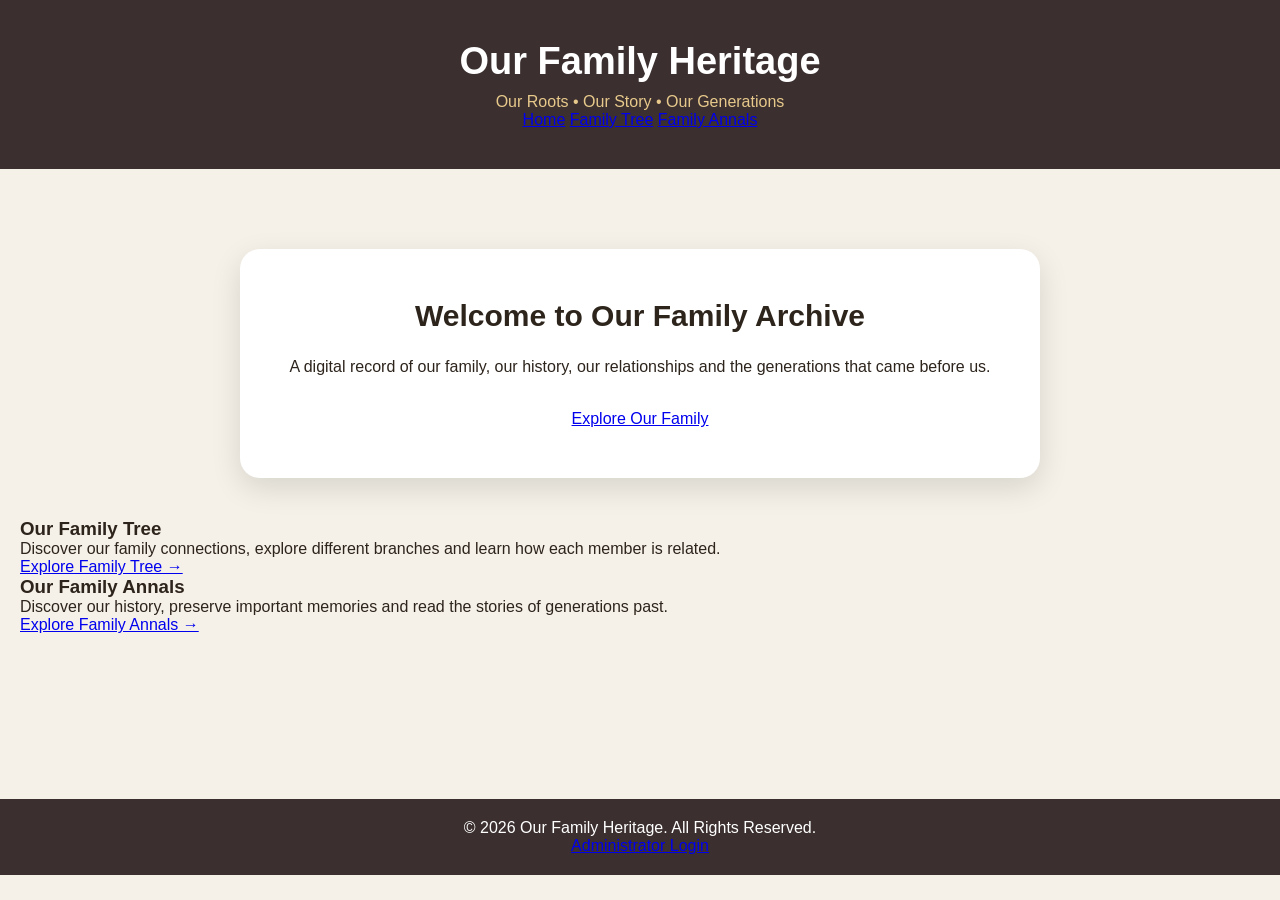
==== commit 9ac738d2: "Update index.html" ====
--- a/index.html
+++ b/index.html
@@ -7,7 +7,7 @@
 
     <title>Our Family Heritage</title>
 
-    <link rel="stylesheet" href="css/style.css">
+    <link rel="stylesheet" href="css/style.css?v=12345">
 </head>
 
 <body>
--- a/css/style.css
+++ b/css/style.css
@@ -1,4 +1,4 @@
-{
+*{
     box-sizing: border-box;
     margin: 0;
     padding: 0;
@@ -4672,3 +4672,323 @@
     }
 
 }
+    
+/* =========================================
+   OUR FAMILY HERITAGE
+   ROYAL HERITAGE DESIGN THEME
+========================================= */
+
+:root {
+    --royal-green: #123d2b;
+    --deep-green: #092c1e;
+    --heritage-gold: #c49a45;
+    --light-gold: #e8d4a4;
+    --warm-ivory: #faf7ef;
+    --pure-white: #ffffff;
+    --heritage-text: #26352b;
+    --muted-text: #77796f;
+}
+
+/* GLOBAL WEBSITE APPEARANCE */
+
+body {
+    font-family: Georgia, "Times New Roman", serif;
+    background: var(--warm-ivory);
+    color: var(--heritage-text);
+    line-height: 1.6;
+}
+
+main {
+    background: var(--warm-ivory);
+}
+
+/* =========================================
+   PREMIUM WEBSITE HEADER
+========================================= */
+
+header.site-header {
+    background: linear-gradient(
+        135deg,
+        var(--deep-green),
+        var(--royal-green)
+    );
+
+    color: white;
+    padding: 25px 20px 20px;
+    border-bottom: 4px solid var(--heritage-gold);
+    box-shadow: 0 5px 20px rgba(0, 0, 0, 0.15);
+}
+
+.header-content {
+    max-width: 1250px;
+    margin: auto;
+    display: flex;
+    align-items: center;
+    justify-content: space-between;
+    gap: 25px;
+    flex-wrap: wrap;
+}
+
+.site-brand h1 {
+    color: var(--light-gold);
+    font-size: clamp(25px, 4vw, 36px);
+    margin: 0;
+    letter-spacing: 1px;
+}
+
+.site-brand p {
+    color: #eee3c9;
+    margin: 5px 0 0;
+    font-size: 14px;
+}
+
+/* =========================================
+   MAIN NAVIGATION
+========================================= */
+
+.main-navigation {
+    display: flex;
+    align-items: center;
+    justify-content: center;
+    gap: 8px;
+    flex-wrap: wrap;
+}
+
+.main-navigation a {
+    display: inline-block;
+    padding: 10px 17px;
+    border-radius: 25px;
+    color: white;
+    text-decoration: none;
+    font-family: Arial, sans-serif;
+    font-size: 14px;
+    font-weight: 600;
+    transition: 0.25s ease;
+}
+
+.main-navigation a:hover,
+.main-navigation a.active {
+    background: var(--heritage-gold);
+    color: var(--deep-green);
+}
+
+/* =========================================
+   PREMIUM FOOTER
+========================================= */
+
+footer.site-footer {
+    background: var(--deep-green);
+    color: white;
+    padding: 28px 20px;
+    border-top: 3px solid var(--heritage-gold);
+    text-align: center;
+}
+
+.site-footer p {
+    margin: 5px 0 10px;
+    color: #eee3c9;
+}
+
+.site-footer a {
+    color: var(--light-gold);
+    text-decoration: none;
+    font-size: 14px;
+}
+
+.site-footer a:hover {
+    text-decoration: underline;
+}
+
+/* =========================================
+   HOMEPAGE WELCOME SECTION
+========================================= */
+
+.welcome {
+    max-width: 1050px;
+    padding: 65px 30px;
+    background: linear-gradient(
+        135deg,
+        var(--deep-green),
+        var(--royal-green)
+    );
+    color: white;
+    border: 1px solid var(--heritage-gold);
+    border-radius: 22px;
+    box-shadow: 0 15px 35px rgba(9, 44, 30, 0.16);
+}
+
+.welcome h2 {
+    color: var(--light-gold);
+    font-size: clamp(27px, 4vw, 38px);
+}
+
+.welcome p {
+    color: #f3ead8;
+}
+
+/* Homepage buttons */
+
+.explore-button {
+    display: inline-block;
+    padding: 13px 25px;
+    background: var(--heritage-gold);
+    color: var(--deep-green);
+    text-decoration: none;
+    border-radius: 30px;
+    font-family: Arial, sans-serif;
+    font-weight: 700;
+    transition: 0.25s ease;
+}
+
+.explore-button:hover {
+    background: var(--light-gold);
+    transform: translateY(-2px);
+}
+
+/* Homepage feature cards */
+
+.home-sections {
+    max-width: 1050px;
+    margin: 35px auto;
+    display: grid;
+    grid-template-columns: repeat(2, minmax(0, 1fr));
+    gap: 22px;
+}
+
+.home-card {
+    background: white;
+    padding: 28px;
+    border: 1px solid #e6dcc5;
+    border-left: 4px solid var(--heritage-gold);
+    border-radius: 16px;
+    box-shadow: 0 5px 18px rgba(0, 0, 0, 0.06);
+}
+
+.home-card h3 {
+    color: var(--royal-green);
+}
+
+.home-card a {
+    color: #987020;
+    font-weight: bold;
+    text-decoration: none;
+}
+
+/* =========================================
+   SECTION HEADINGS
+========================================= */
+
+.family-tree-section > h2,
+.family-annals-section h2,
+.admin-section > h2 {
+    color: var(--royal-green);
+}
+
+.generation-title {
+    color: var(--royal-green);
+}
+
+/* =========================================
+   PREMIUM BUTTON APPEARANCE
+========================================= */
+
+button {
+    background: var(--royal-green);
+    color: white;
+    transition: background 0.2s ease;
+}
+
+button:hover {
+    background: var(--deep-green);
+}
+
+/* Primary admin buttons */
+
+.admin-primary-button {
+    background: var(--royal-green);
+    border: 1px solid var(--heritage-gold);
+}
+
+.admin-primary-button:hover {
+    background: var(--deep-green);
+}
+
+/* =========================================
+   PREMIUM FORM ELEMENTS
+========================================= */
+
+input,
+select,
+textarea {
+    accent-color: var(--royal-green);
+}
+
+input:focus,
+select:focus,
+textarea:focus {
+    outline: none;
+    border-color: var(--heritage-gold);
+    box-shadow: 0 0 0 3px rgba(196, 154, 69, 0.15);
+}
+
+/* =========================================
+   MOBILE RESPONSIVENESS
+========================================= */
+
+@media (max-width: 700px) {
+
+    .header-content {
+        flex-direction: column;
+        text-align: center;
+        gap: 18px;
+    }
+
+    .main-navigation {
+        width: 100%;
+        gap: 5px;
+    }
+
+    .main-navigation a {
+        padding: 9px 12px;
+        font-size: 13px;
+    }
+
+    .home-sections {
+        grid-template-columns: 1fr;
+        margin: 20px 10px;
+    }
+
+    .welcome {
+        padding: 40px 20px;
+        margin: 20px auto;
+    }
+
+    header.site-header {
+        padding: 22px 12px;
+    }
+
+}
+
+@media (prefers-reduced-motion: reduce) {
+
+    .main-navigation a,
+    .explore-button,
+    button {
+        transition: none;
+    }
+
+}
+body {
+    outline: 8px solid red !important;
+        }
+    .site-header {
+    background: #092c1e !important;
+    color: #ffffff !important;
+    padding: 30px 20px !important;
+    border-bottom: 5px solid #c49a45 !important;
+}
+
+.site-header h1 {
+    color: #ffffff !important;
+    font-size: 32px !important;
+}
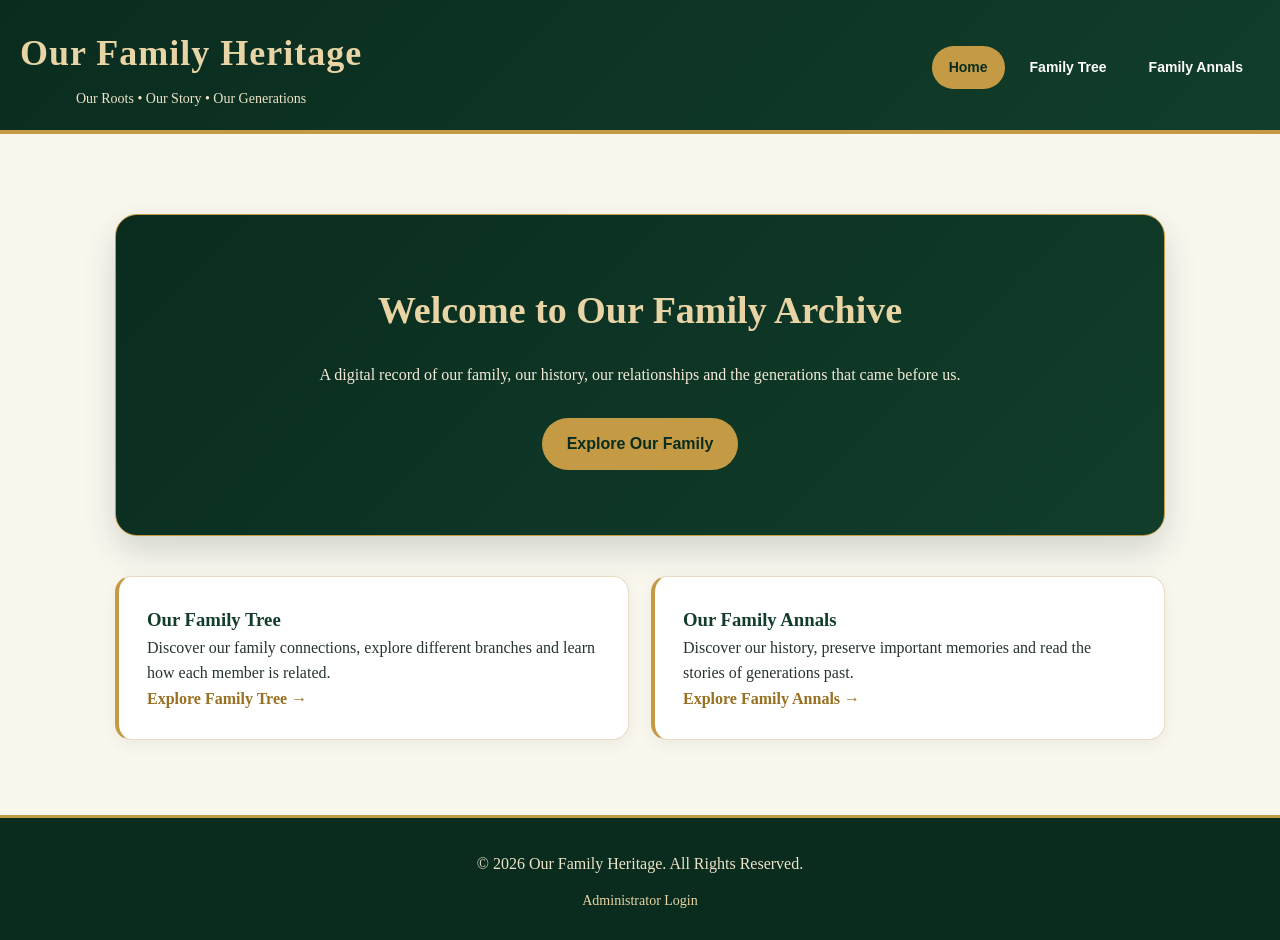
==== commit 2b194c51: "Update index.html" ====
--- a/index.html
+++ b/index.html
@@ -7,7 +7,7 @@
 
     <title>Our Family Heritage</title>
 
-    <link rel="stylesheet" href="css/style.css?v=12345">
+<link rel="stylesheet" href="css/style.css">
 </head>
 
 <body>
--- a/css/style.css
+++ b/css/style.css
@@ -3921,7 +3921,10 @@
 .annals-event-details p {
     margin: 0;
     color: #655e58;
-    font-size:
+    font-size: 14px;
+    line-height: 1.8;
+}
+
 /* ==========================================
    FAMILY ANNALS — HISTORICAL ARCHIVE DESIGN
    ========================================== */
@@ -4978,17 +4981,3 @@
     }
 
 }
-body {
-    outline: 8px solid red !important;
-        }
-    .site-header {
-    background: #092c1e !important;
-    color: #ffffff !important;
-    padding: 30px 20px !important;
-    border-bottom: 5px solid #c49a45 !important;
-}
-
-.site-header h1 {
-    color: #ffffff !important;
-    font-size: 32px !important;
-}
